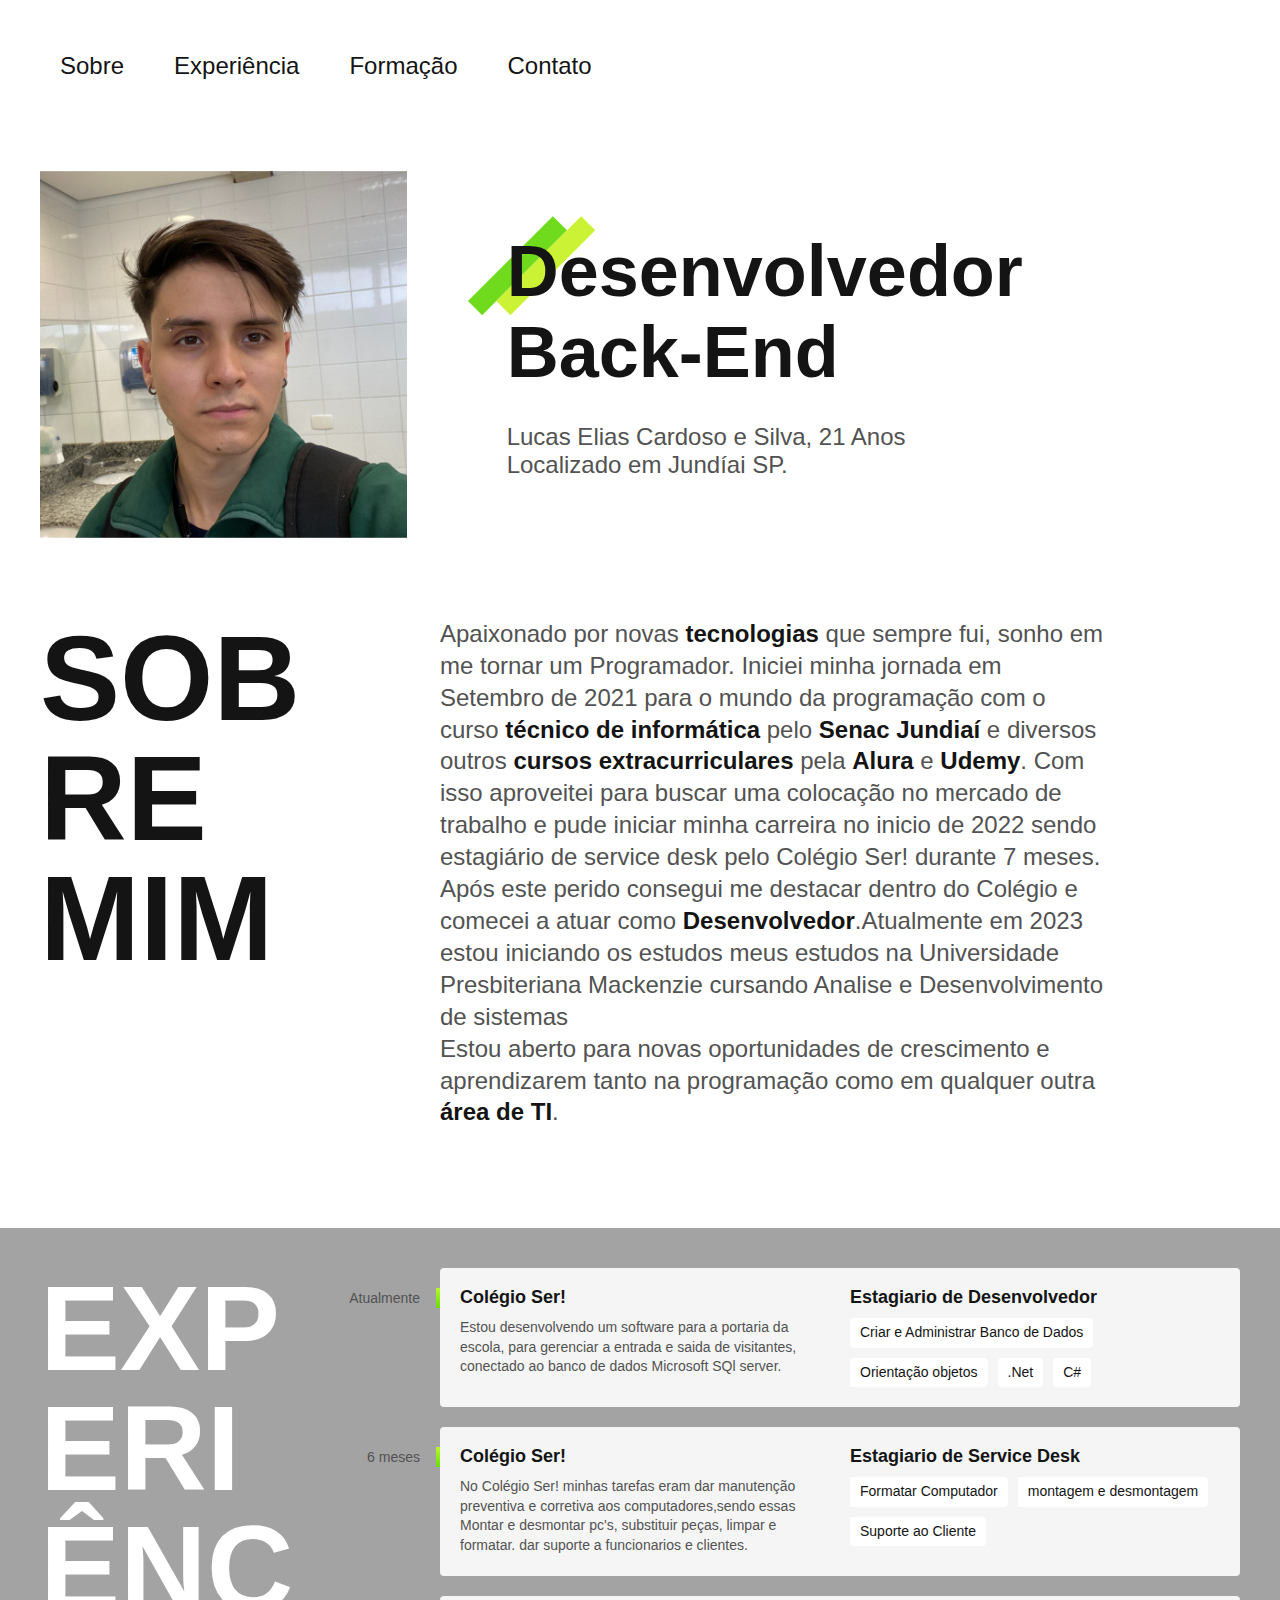
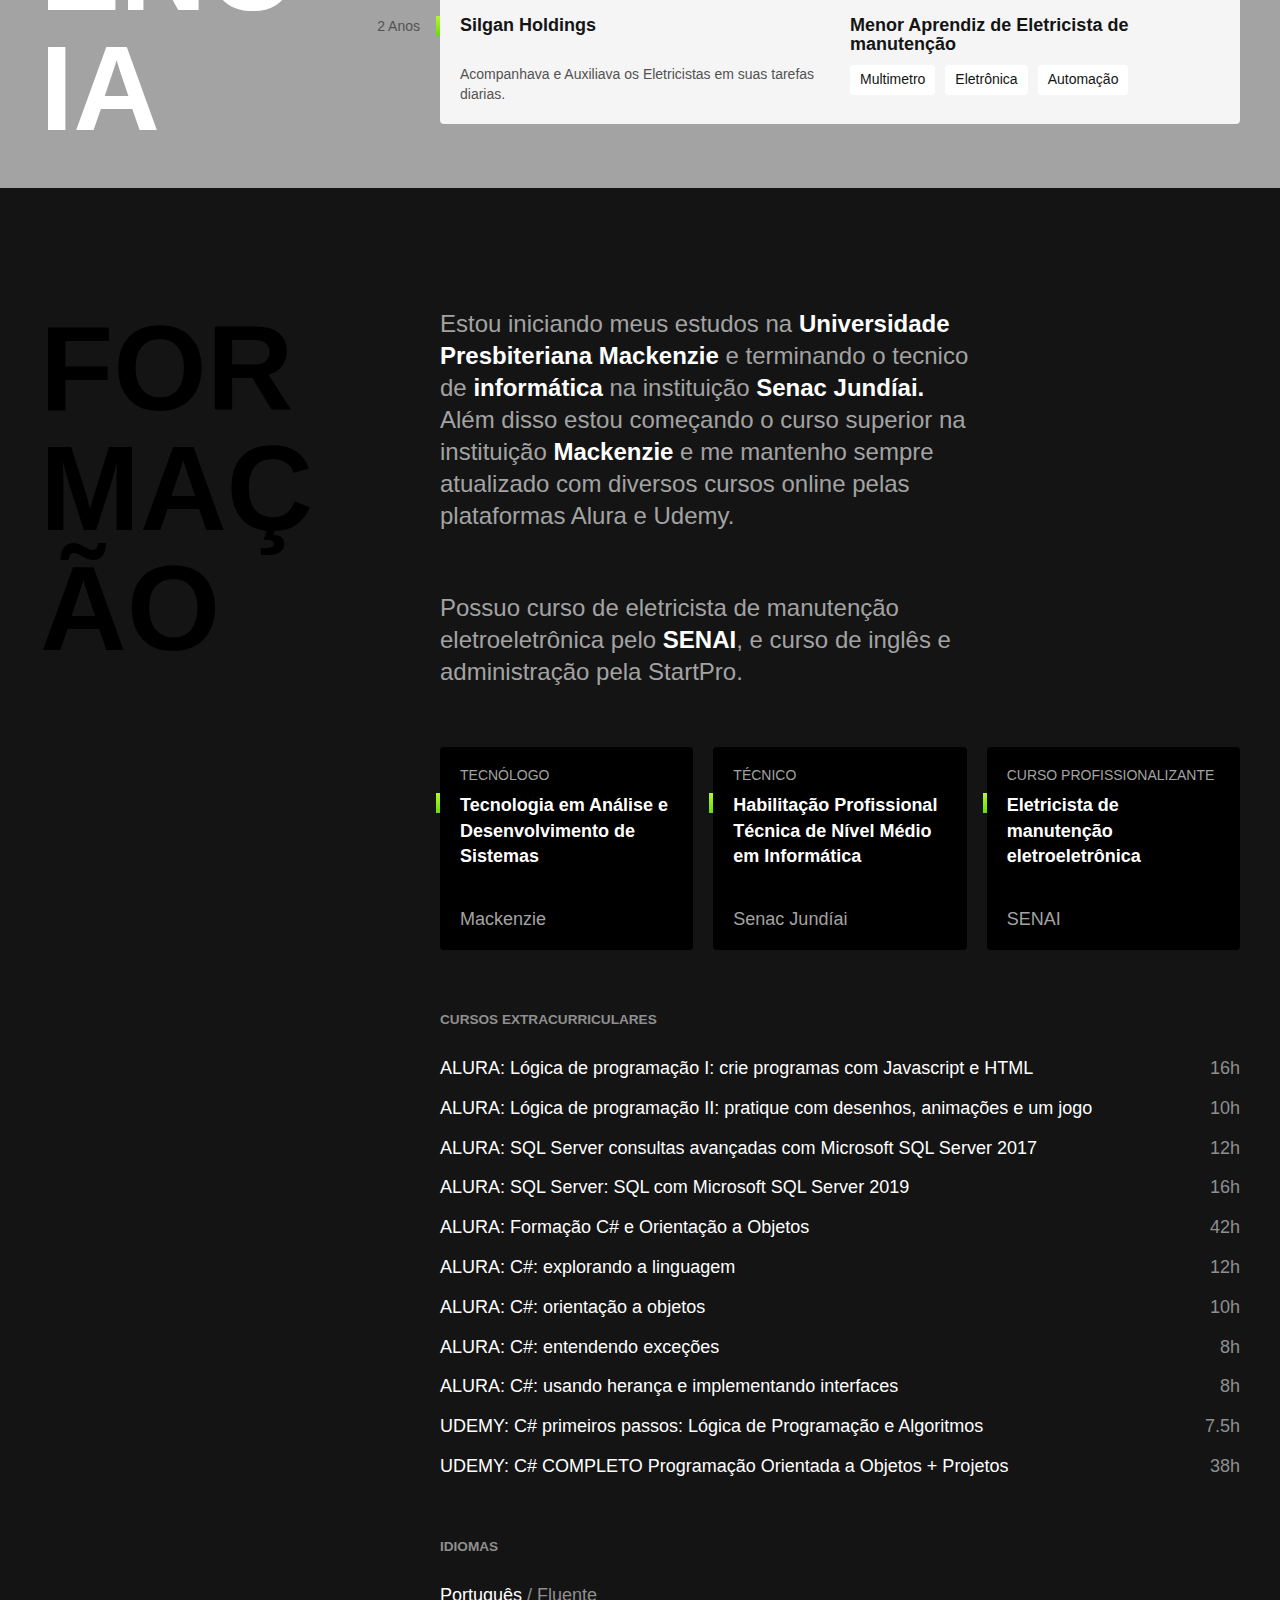
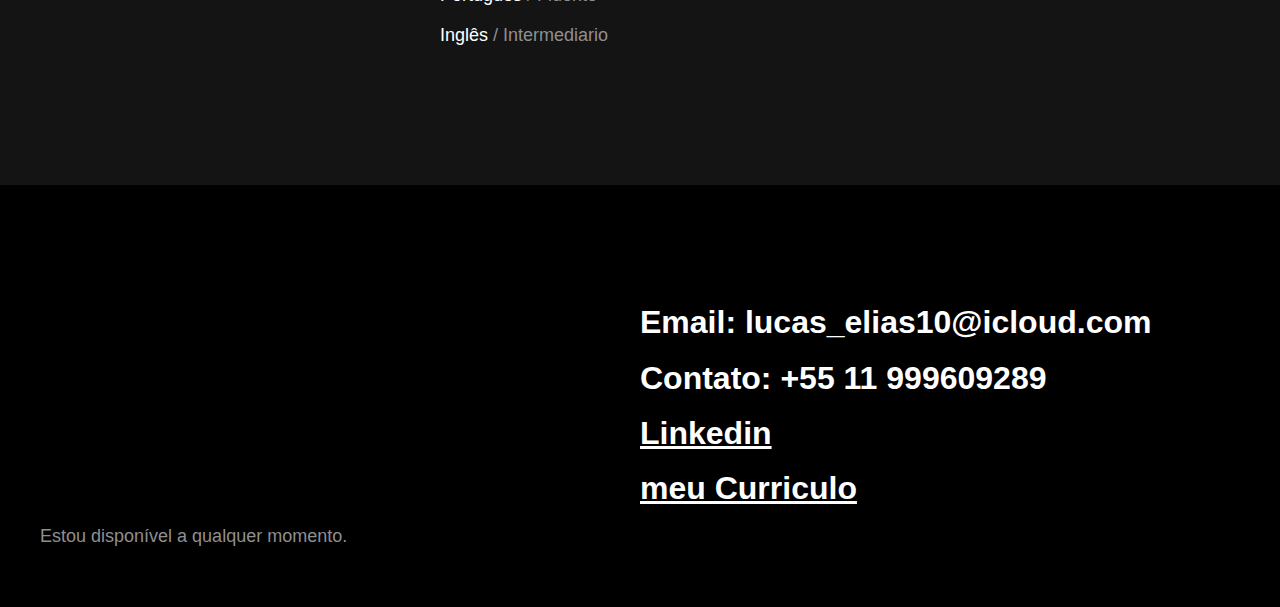
==== index.html @ 3d68a109 "Update index.html" ====
<!DOCTYPE html>
<html lang="pt-br">

<head>
  <meta charset="UTF-8">
  <meta name="viewport" content="width=device-width, initial-scale=1.0">
  <link rel="stylesheet" href="style.css">
  <title>Lucas - Developer Csharp</title>
  <meta name="description" content="Desenvolvedor Back-End. Localizado em Jundíai SP.">
  <link rel="icon" href="favicon.svg" type="image/svg+xml">
</head>

<body>
  <header class="header">
    <nav>
      <ul class="header-menu">
        <li><a href="#sob">Sobre</a></li>
        <li><a href="#exp">Experiência</a></li>
        <li><a href="#form">Formação</a></li>
        <li><a href="#cont">Contato</a></li>


      </ul>
    </nav>
  </header>
  <main class="intro">
    <img src="Lucas.jpg" alt="Perfil">
    
    <div>
      <h1>
        Desenvolvedor<br> Back-End<br>
      </h1>
      <p>Lucas Elias Cardoso e Silva, 21 Anos</p>
      <p>Localizado em Jundíai SP.</p>
      
    </div>
  </main>
  <section class="sobre" aria-label="sob">
    <h2 class="subtitulo" id="sob" aria-label="sob">Sobre <br> mim</h2>
    <p class="sobre-txt">Apaixonado por novas<strong> tecnologias </strong> que sempre fui, sonho em me tornar um Programador.
      Iniciei minha jornada em Setembro de 2021 para o mundo da programação com o curso <strong>técnico de informática</strong> pelo <strong>Senac Jundiaí</strong> e diversos outros <strong>cursos extracurriculares</strong> pela <strong>Alura</strong> e <strong>Udemy</strong>.
      Com isso aproveitei para buscar uma colocação no mercado de trabalho e pude iniciar minha carreira no inicio de 2022 sendo estagiário de service desk pelo Colégio
      Ser! durante 7 meses. Após este perido consegui me destacar dentro do Colégio e comecei a atuar como <strong>Desenvolvedor</strong>.Atualmente em 2023 estou iniciando os estudos meus estudos na Universidade Presbiteriana Mackenzie cursando Analise e Desenvolvimento de sistemas <br> Estou aberto para novas oportunidades de crescimento e aprendizarem tanto na programação como em qualquer outra <strong>área de TI</strong>. <br>
    </p>

  </section>

  <section class="experiencia">
    <div class="exp" id="exp" aria-label="exp">
      <h2 class="subtitulo">Experiência</h2>
      <div class="exp-conteiner">
        <div class="empresa">
          <span class="emp-ano">Atualmente</span>
          <h3 class="emp-titulo">Colégio Ser!</h3>
          <span class="emp-titulo">Estagiario de Desenvolvedor</span>
          <p class="emp-txt">Estou desenvolvendo um software para a portaria da escola, para gerenciar a entrada e saida de visitantes, conectado ao banco de dados Microsoft SQl server.</p>
          <ul class="emp-hab">
            <li>Criar e Administrar Banco de Dados</li>
            <LI>Orientação objetos</LI>
            <li>.Net</li>
            <li>C#</li>
          </ul>
        </div>
        <div class="empresa">
          <span class="emp-ano">6 meses</span>
          <h3 class="emp-titulo">Colégio Ser!</h3>
          <span class="emp-titulo">Estagiario de Service Desk</span>
          <p class="emp-txt">No Colégio Ser! minhas tarefas eram dar manutenção preventiva e corretiva aos computadores,sendo essas Montar e desmontar pc's, substituir peças, limpar e formatar. dar suporte a funcionarios e clientes.</p>
          <ul class="emp-hab">
            <li>Formatar Computador</li>
            <LI>montagem e desmontagem</LI>
            <li>Suporte ao Cliente</li>
          </ul>
        </div>
        <div class="empresa">
          <span class="emp-ano">2 Anos</span>
          <h3 class="emp-titulo">Silgan Holdings</h3>
          <span class="emp-titulo">Menor Aprendiz de Eletricista de manutenção</span>
          <p class="emp-txt">Acompanhava e Auxiliava os Eletricistas em suas tarefas diarias.</p>
          <ul class="emp-hab">
            <li>Multimetro</li>
            <LI>Eletrônica</LI>
            <li>Automação</li>
          </ul>
        </div>
      </div>
    </div>
  </section>
  <section class="formacao" id="formacao" aria-label="formação">
    <div class="form-cont">
      <h2 class="subtitulo" id="form">Formação</h2>
      <div>
        <p class="form-txt">Estou iniciando meus estudos na <strong>Universidade Presbiteriana Mackenzie</strong> e terminando o tecnico de <strong>informática</strong> na instituição <strong>Senac Jundíai.</strong> Além disso estou começando o curso superior na instituição <strong>Mackenzie</strong> e me mantenho sempre atualizado com diversos cursos online pelas plataformas Alura e Udemy.</p>
        <p class="form-txt">Possuo curso de eletricista de manutenção eletroeletrônica pelo <strong>SENAI</strong>, e curso de inglês e administração pela StartPro.</p>
        <ul class="facul-lista">
            <li class="facul">
            <span class="facul-tipo">Tecnólogo</span>
            <h3 class="facul-curso">Tecnologia em Análise e Desenvolvimento de Sistemas</h3>
            <span class="facul-local">Mackenzie</span>
          </li>
           <li class="facul">
            <span class="facul-tipo">Técnico</span>
            <h3 class="facul-curso"> Habilitação Profissional Técnica de Nível Médio em Informática</h3>
            <span class="facul-local">Senac Jundíai</span>
          </li>
          <li class="facul">
            <span class="facul-tipo">curso profissionalizante</span>
            <h3 class="facul-curso">Eletricista de manutenção eletroeletrônica</h3>
            <span class="facul-local">SENAI</span>
        </ul>
        <div class="form-extra">
          <div class="cursos">
            <h3>Cursos extracurriculares</h3>
            <ul>
              <li>ALURA: Lógica de programação I: crie programas com Javascript e HTML <span>16h</span></li>
              <li>ALURA: Lógica de programação II: pratique com desenhos, animações e um jogo <span>10h</span></li>
              <li>ALURA: SQL Server consultas avançadas com Microsoft SQL Server 2017 <span>12h</span></li>
              <li>ALURA: SQL Server: SQL com Microsoft SQL Server 2019<span>16h</span></li>
              <li>ALURA: Formação C# e Orientação a Objetos <span>42h</span></li>
              <li>ALURA: C#: explorando a linguagem<span>12h</span></li>
              <li>ALURA: C#: orientação a objetos <span>10h</span></li>
              <li>ALURA: C#: entendendo exceções<span>8h</span></li>
              <li>ALURA: C#: usando herança e implementando interfaces <span>8h</span></li>
              <li>UDEMY: C# primeiros passos: Lógica de Programação e Algoritmos<span>7.5h</span></li>
              <li>UDEMY: C# COMPLETO Programação Orientada a Objetos + Projetos <span>38h</span></li>
            </ul>
          </div>
          <div class="idiomas">
            <h3>Idiomas</h3>
            <ul>
              <li>Português <span>/ Fluente</span></li>
              <li>Inglês <span>/ Intermediario</span></li>
            </ul>
          </div>
        </div>
      </div>
    </div>

  </section>

  <footer class="footer" id="cont">
    <div class="footer-conteiner">
      <p class="footer-txt">
       
      </p>
      <ul class="footer-cont">
        <li>Email: lucas_elias10@icloud.com</li>
        <li>Contato: +55 11 999609289</li>
        <li><a class="imagem" href="https://www.linkedin.com/in/lusxcaz/">Linkedin</a></li>
        <li><a href="Curriculo-LucasElias.pdf" download>meu Curriculo</a></li>
    
      </ul>
      <p class="footer-copy"> Estou disponível a qualquer momento.</p>
    </div>
  </footer>
</body>

</html>
---- style.css ----
@import "global.css";
@import "header.css";
@import "intro.css";
@import "exp.css";
@import "formacao.css";
@import "footer.css";
@import "sobre.css";
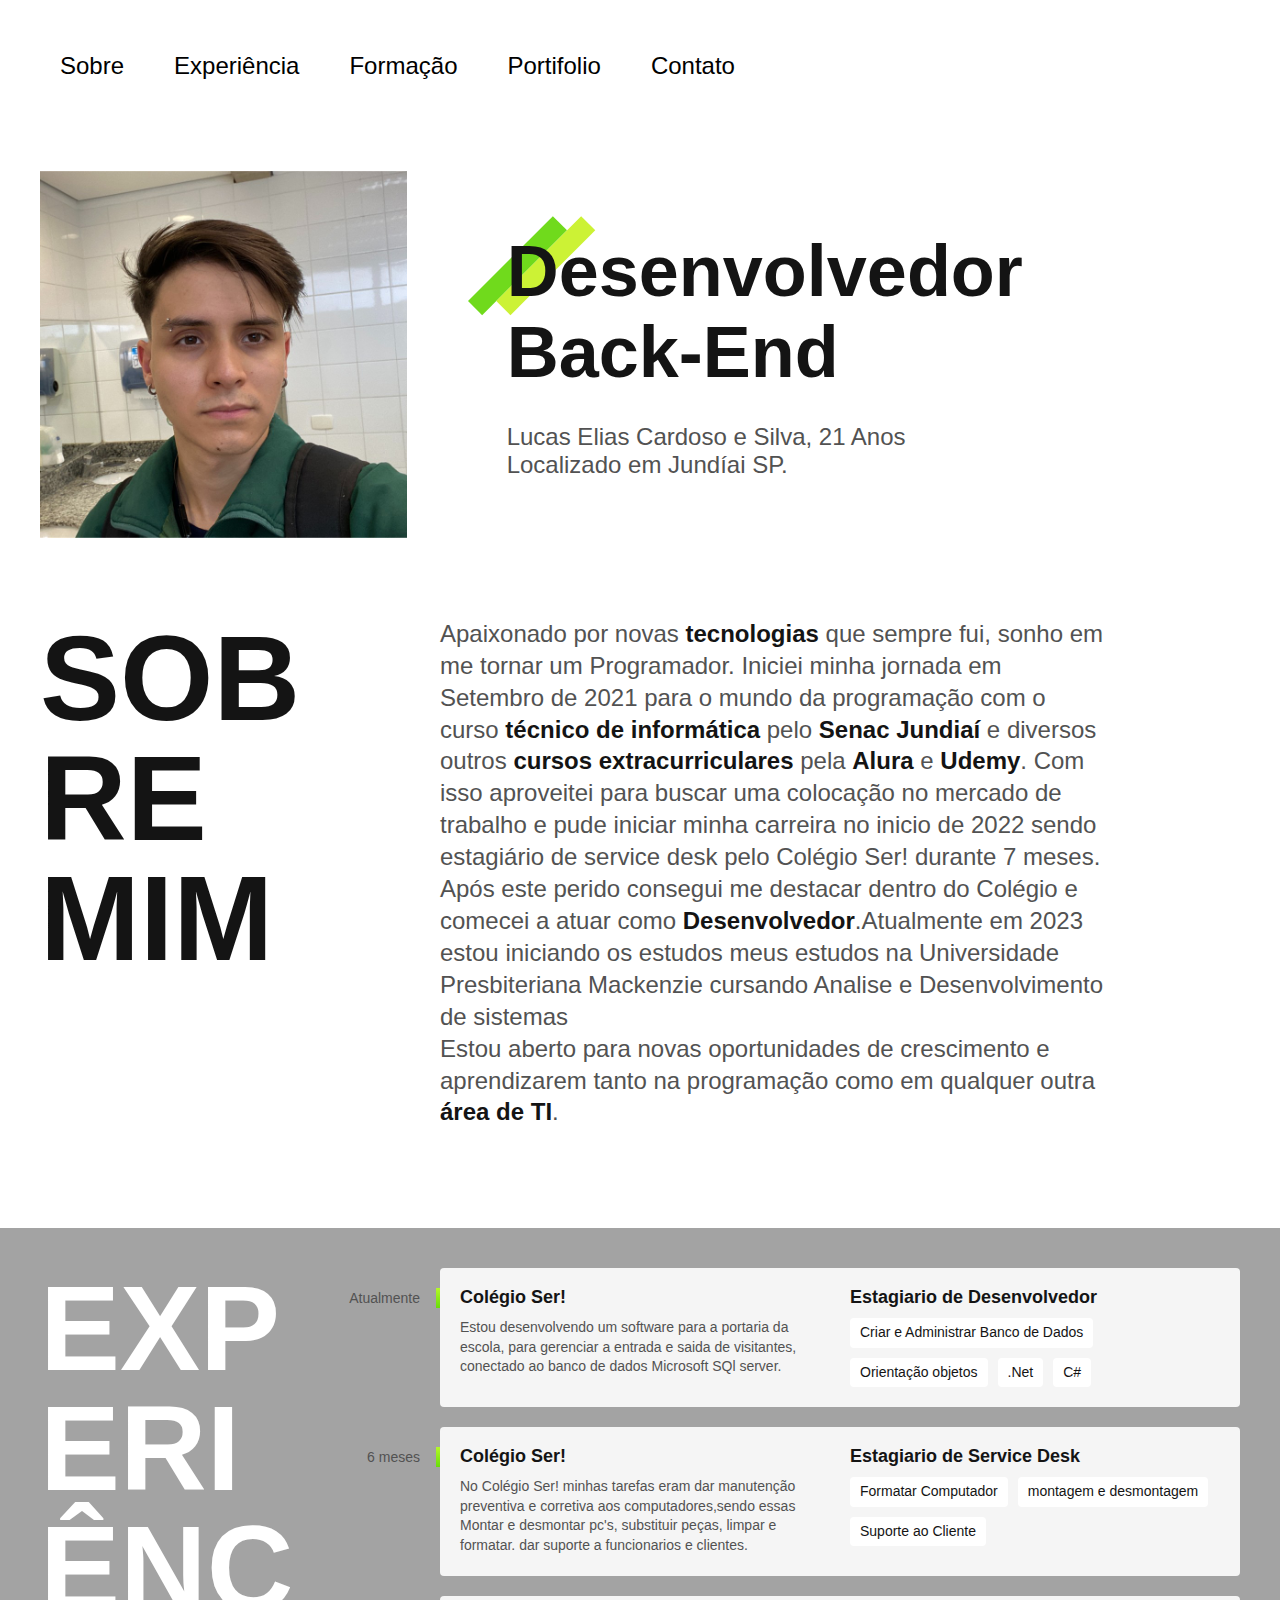
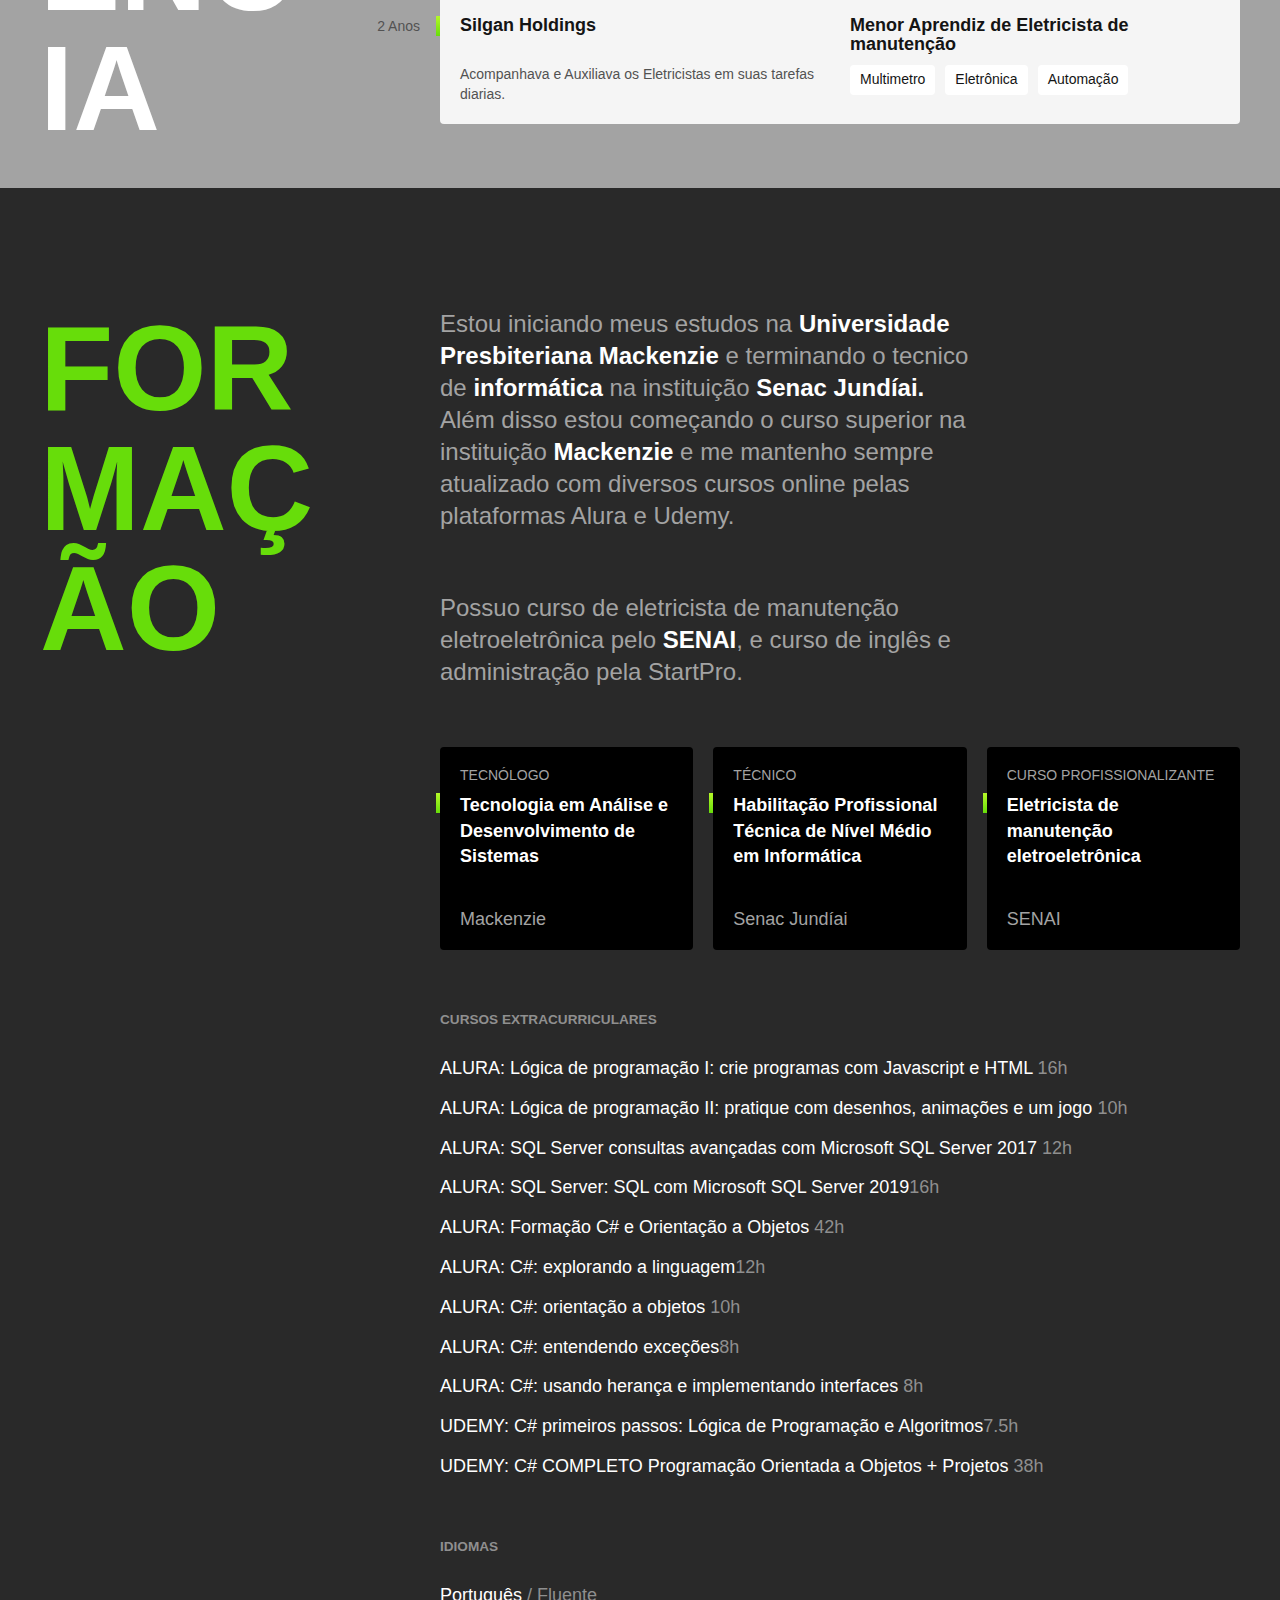
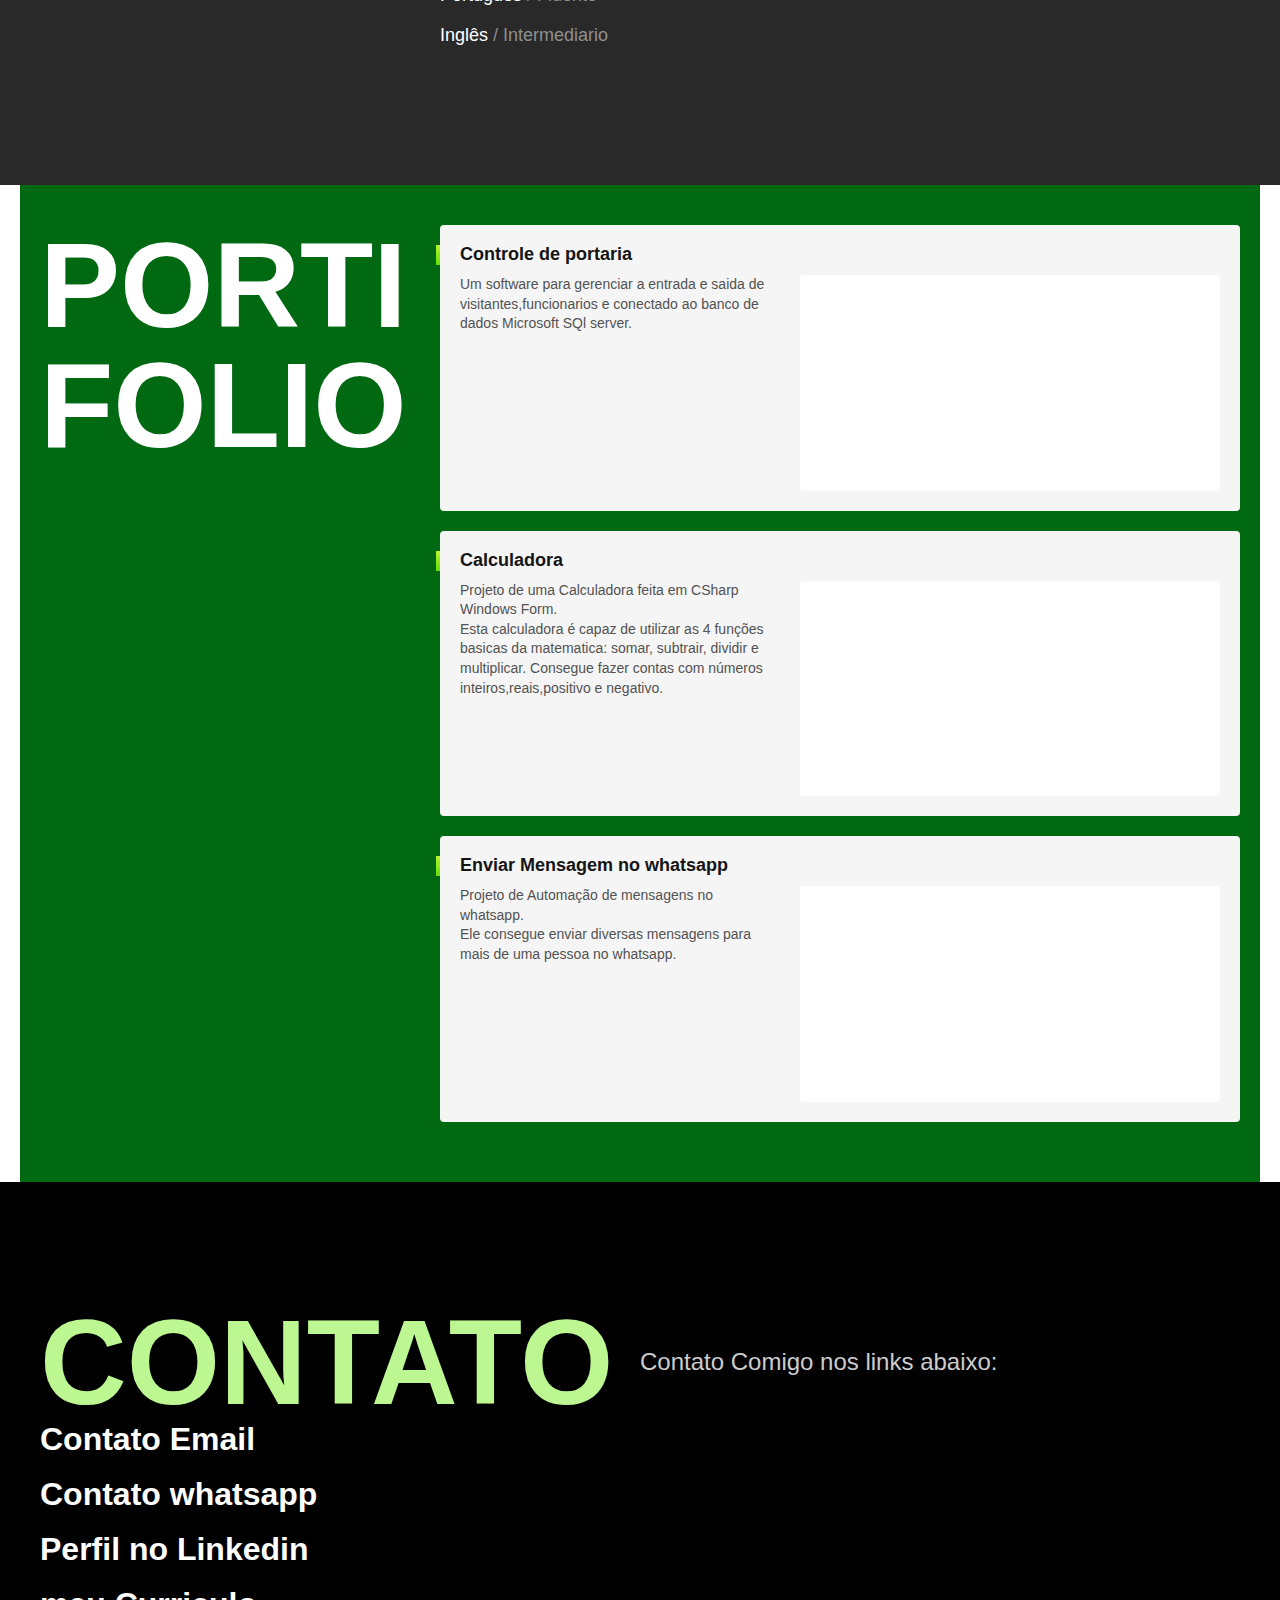
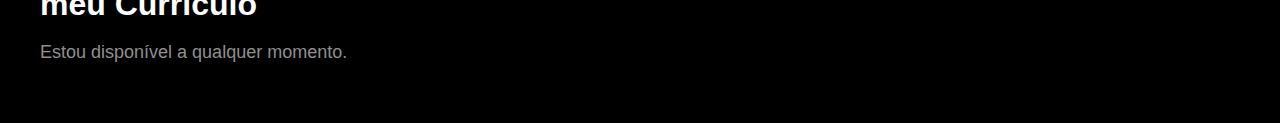
==== commit 2f67cfcc: "Add files via upload" ====
--- a/index.html
+++ b/index.html
@@ -14,10 +14,11 @@
   <header class="header">
     <nav>
       <ul class="header-menu">
-        <li><a href="#sob">Sobre</a></li>
-        <li><a href="#exp">Experiência</a></li>
-        <li><a href="#form">Formação</a></li>
-        <li><a href="#cont">Contato</a></li>
+        <li><a class="link-titulo" href="#sob">Sobre</a></li>
+        <li><a class="link-titulo" href="#exp">Experiência</a></li>
+        <li><a class="link-titulo" href="#form">Formação</a></li>
+        <li><a class="link-titulo" href="#Portifolio">Portifolio</a></li>
+        <li><a class="link-titulo" href="#cont">Contato</a></li>
 
 
       </ul>
@@ -112,17 +113,17 @@
           <div class="cursos">
             <h3>Cursos extracurriculares</h3>
             <ul>
-              <li>ALURA: Lógica de programação I: crie programas com Javascript e HTML <span>16h</span></li>
-              <li>ALURA: Lógica de programação II: pratique com desenhos, animações e um jogo <span>10h</span></li>
-              <li>ALURA: SQL Server consultas avançadas com Microsoft SQL Server 2017 <span>12h</span></li>
-              <li>ALURA: SQL Server: SQL com Microsoft SQL Server 2019<span>16h</span></li>
-              <li>ALURA: Formação C# e Orientação a Objetos <span>42h</span></li>
-              <li>ALURA: C#: explorando a linguagem<span>12h</span></li>
-              <li>ALURA: C#: orientação a objetos <span>10h</span></li>
-              <li>ALURA: C#: entendendo exceções<span>8h</span></li>
-              <li>ALURA: C#: usando herança e implementando interfaces <span>8h</span></li>
-              <li>UDEMY: C# primeiros passos: Lógica de Programação e Algoritmos<span>7.5h</span></li>
-              <li>UDEMY: C# COMPLETO Programação Orientada a Objetos + Projetos <span>38h</span></li>
+              <li><a class="link-curso" href="https://cursos.alura.com.br/user/lusxcaz/course/logica-programacao-javascript-html/formalCertificate">ALURA: Lógica de programação I: crie programas com Javascript e HTML <span>16h</span></a></li>
+              <li><a class="link-curso" href="https://cursos.alura.com.br/user/lusxcaz/course/logica-programacao-pratica-com-desenho-animacoes-em-jogo/formalCertificate">ALURA: Lógica de programação II: pratique com desenhos, animações e um jogo <span>10h</span></a></li>
+              <li><a class="link-curso" href="https://cursos.alura.com.br/user/lusxcaz/course/consultas-sql-server-2017/formalCertificate">ALURA: SQL Server consultas avançadas com Microsoft SQL Server 2017 <span>12h</span></a></li>
+              <li><a class="link-curso" href="https://cursos.alura.com.br/user/lusxcaz/course/sql-server-microsoft-sql-server-2019/formalCertificate">ALURA: SQL Server: SQL com Microsoft SQL Server 2019<span>16h</span></a></li>
+              <li><a class="link-curso" href="https://cursos.alura.com.br/degree/certificate/655a05c7-b86c-4fc5-8e8b-2f918823ff14">ALURA: Formação C# e Orientação a Objetos <span>42h</span></a></li>
+              <li><a class="link-curso" href="https://cursos.alura.com.br/user/lusxcaz/course/csharp-iniciando-linguagem/formalCertificate">ALURA: C#: explorando a linguagem<span>12h</span></a></li>
+              <li><a class="link-curso" href="https://cursos.alura.com.br/user/lusxcaz/course/csharp-orientacao-objetos/formalCertificate">ALURA: C#: orientação a objetos <span>10h</span></a></li>
+              <li><a class="link-curso" href="https://cursos.alura.com.br/user/lusxcaz/course/c-sharp-entendendo-excecoes/formalCertificate">ALURA: C#: entendendo exceções<span>8h</span></a></li>
+              <li><a class="link-curso" href="https://cursos.alura.com.br/user/lusxcaz/course/csharp-heranca-implementando-interfaces/formalCertificate">ALURA: C#: usando herança e implementando interfaces <span>8h</span></a></li>
+              <li><a class="link-curso" href="https://www.udemy.com/certificate/UC-8d80348c-877f-4396-a8e7-486c160af70d/">UDEMY: C# primeiros passos: Lógica de Programação e Algoritmos<span>7.5h</span></a></li>
+              <li><a class="link-curso" href="https://www.udemy.com/certificate/UC-b9e4692c-b63b-4581-9a98-23830886a2cc/">UDEMY: C# COMPLETO Programação Orientada a Objetos + Projetos <span>38h</span></a></li>
             </ul>
           </div>
           <div class="idiomas">
@@ -138,18 +139,84 @@
 
   </section>
 
+
+
+
+  
+
+    <section class="Portifolioexperiencia">
+      <div class="Portifolio" id="Portifolio" aria-label="exp">
+        <h2 class="subtitulo">Portifolio</h2>
+        <div class="port-conteiner">
+          <div class="port">
+            <h3 class="port-titulo">Controle de portaria</h3>
+            <span class="port-titulo"></span>
+            <p class="port-txt">Um software para gerenciar a entrada e saida de visitantes,funcionarios e conectado ao banco de dados Microsoft SQl server.</p>
+            <ul class="port-hab">
+              <li class="video"><iframe width="400" height="200" src="https://www.youtube.com/embed/hzY8FPE0gew" title="YouTube video player" frameborder="0" allow="accelerometer; autoplay; clipboard-write; encrypted-media; gyroscope; picture-in-picture; web-share" allowfullscreen></iframe></li>
+            </ul>
+          </div>
+          <div class="port">
+            <h3 class="port-titulo">Calculadora</h3>
+            <span class="port-titulo"></span>
+            <p class="port-txt">Projeto de uma Calculadora feita em CSharp Windows Form.<br>Esta calculadora é capaz de utilizar as 4 funções basicas da matematica: somar, subtrair, dividir e multiplicar. Consegue fazer contas com números inteiros,reais,positivo e negativo.</p>
+
+
+            
+
+            <ul class="port-hab">
+              <li class="video"><iframe width="400" height="200" src="https://www.youtube.com/embed/W8q2bkLg8o0" title="YouTube video player" frameborder="0" allow="accelerometer; autoplay; clipboard-write; encrypted-media; gyroscope; picture-in-picture; web-share" allowfullscreen></iframe></li>
+            </ul>
+          </div>
+          <div class="port">
+            <h3 class="port-titulo">Enviar Mensagem no whatsapp</h3>
+            <span class="port-titulo"></span>
+            <p class="port-txt">Projeto de Automação de mensagens no whatsapp.<br>Ele consegue enviar diversas mensagens para mais de uma pessoa no whatsapp.</p>
+            <ul class="port-hab">
+             <li class="video"><iframe width="400" height="200" src="https://www.youtube.com/embed/KkOYQO_pqLQ" title="YouTube video player" frameborder="0" allow="accelerometer; autoplay; clipboard-write; encrypted-media; gyroscope; picture-in-picture; web-share" allowfullscreen></iframe></li>
+            </ul>
+          </div>
+        </div>
+      </div>
+    </section>
+    
+  </section>
+
+  
+  
+
+
+
+
+
+
+
+
+
+
+
+
+
+
+
+
   <footer class="footer" id="cont">
     <div class="footer-conteiner">
+      <h2 class="subtitulo">contato</h2>
       <p class="footer-txt">
-       
+       Contato Comigo nos links abaixo:
       </p>
+      <nav class="footerMenu">
+
+      
       <ul class="footer-cont">
-        <li>Email: lucas_elias10@icloud.com</li>
-        <li>Contato: +55 11 999609289</li>
-        <li><a class="imagem" href="https://www.linkedin.com/in/lusxcaz/">Linkedin</a></li>
-        <li><a href="Curriculo-LucasElias.pdf" download>meu Curriculo</a></li>
+        <li><a class="link-cor" href="mailto:lucas_elias10@icloud.com">Contato Email</a></li>
+        <li><a class="link-cor" href="https://web.whatsapp.com/send?phone=11999609289">Contato whatsapp</a></li>
+        <li><a class="link-cor" href="https://www.linkedin.com/in/lusxcaz/">Perfil no Linkedin</a></li>
+        <li><a class="link-cor" href="Curriculo-LucasElias.pdf" download>meu Curriculo</a></li>
     
       </ul>
+    </nav>
       <p class="footer-copy"> Estou disponível a qualquer momento.</p>
     </div>
   </footer>
--- a/style.css
+++ b/style.css
@@ -5,3 +5,4 @@
 @import "formacao.css";
 @import "footer.css";
 @import "sobre.css";
+@import "Portifolio.css";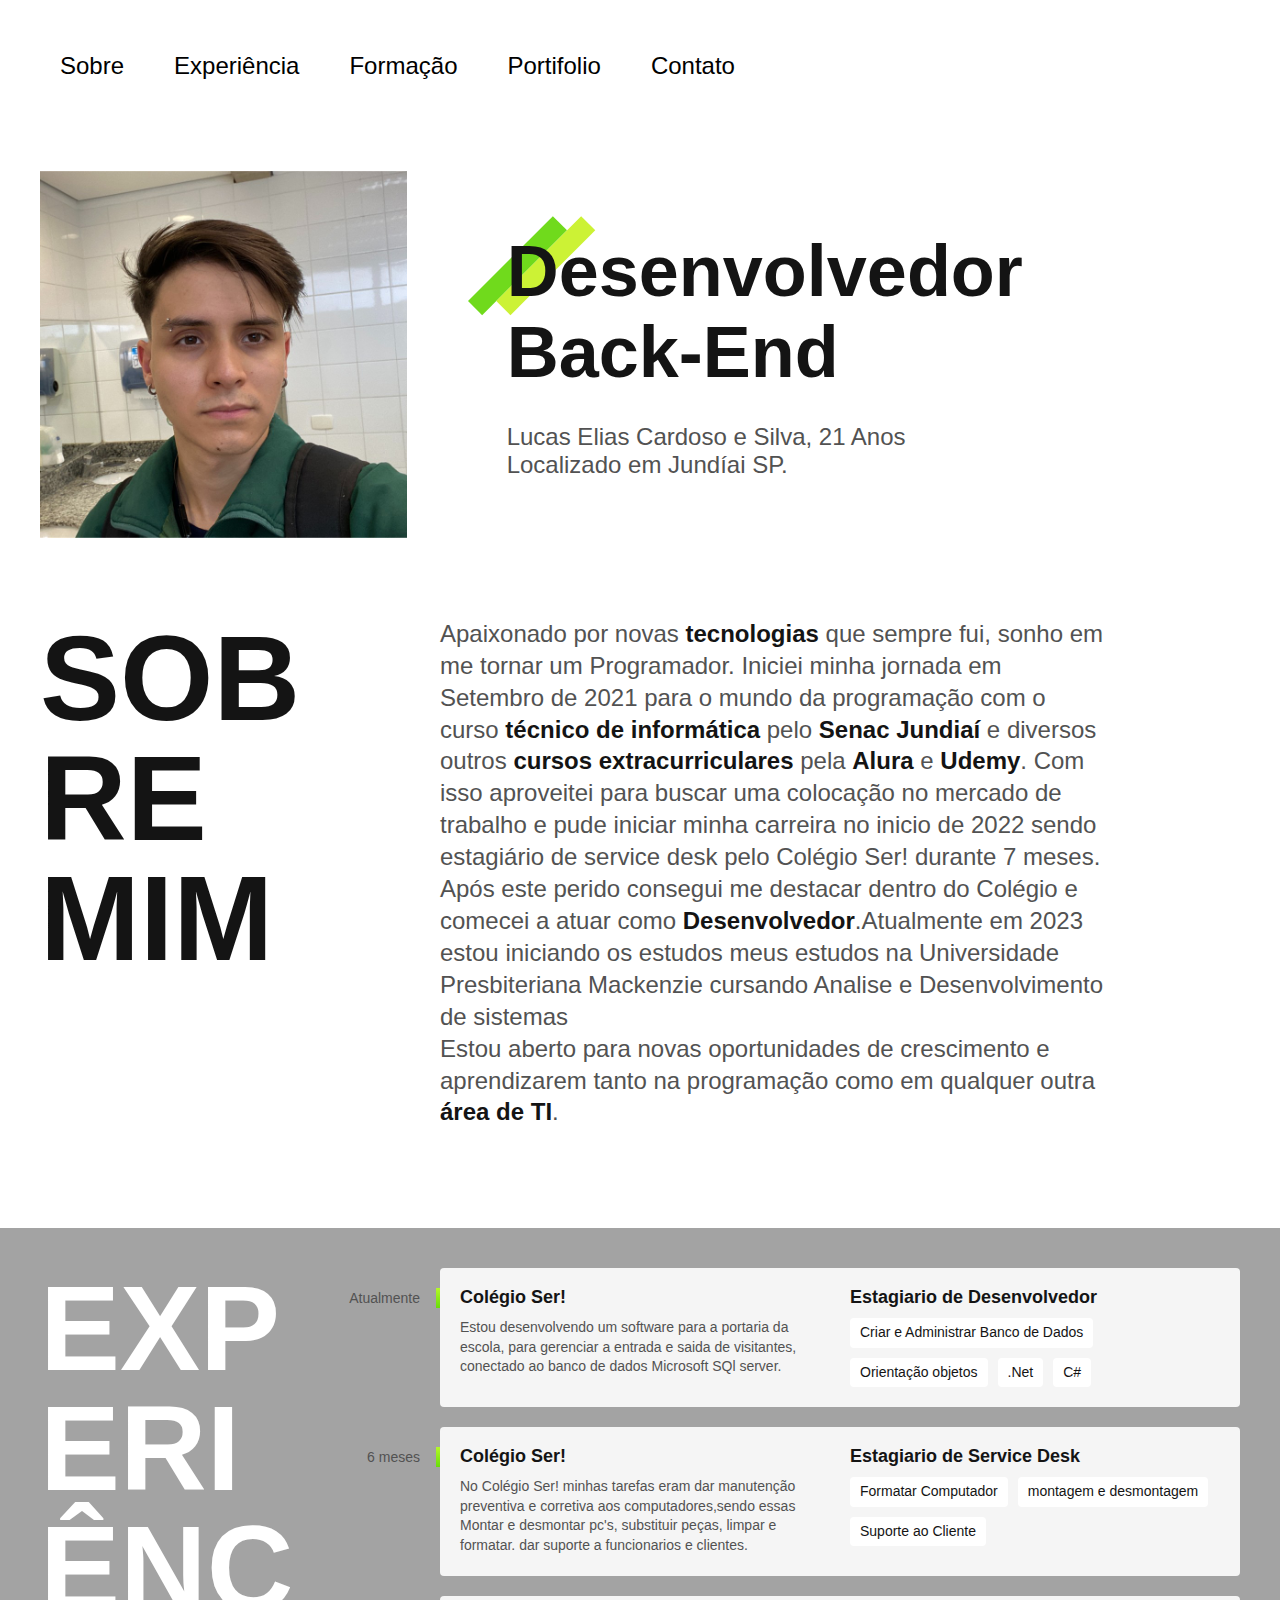
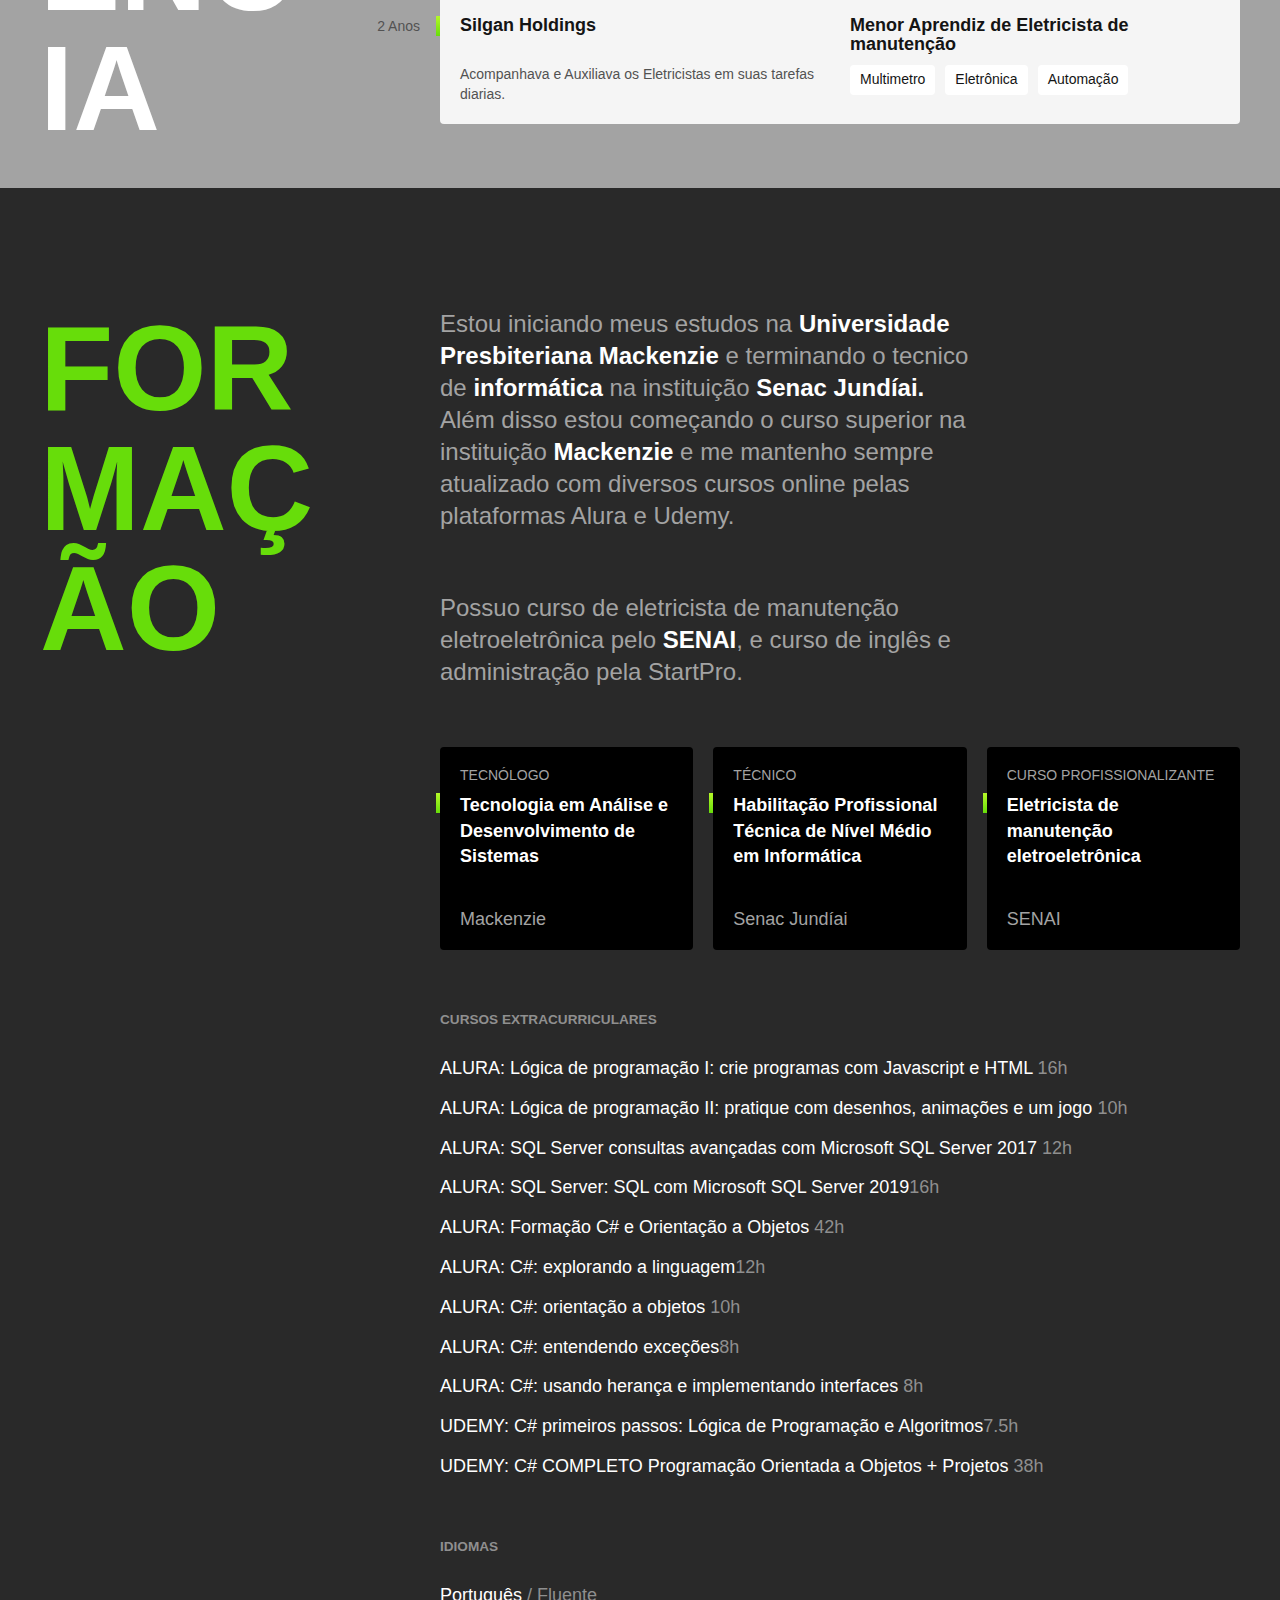
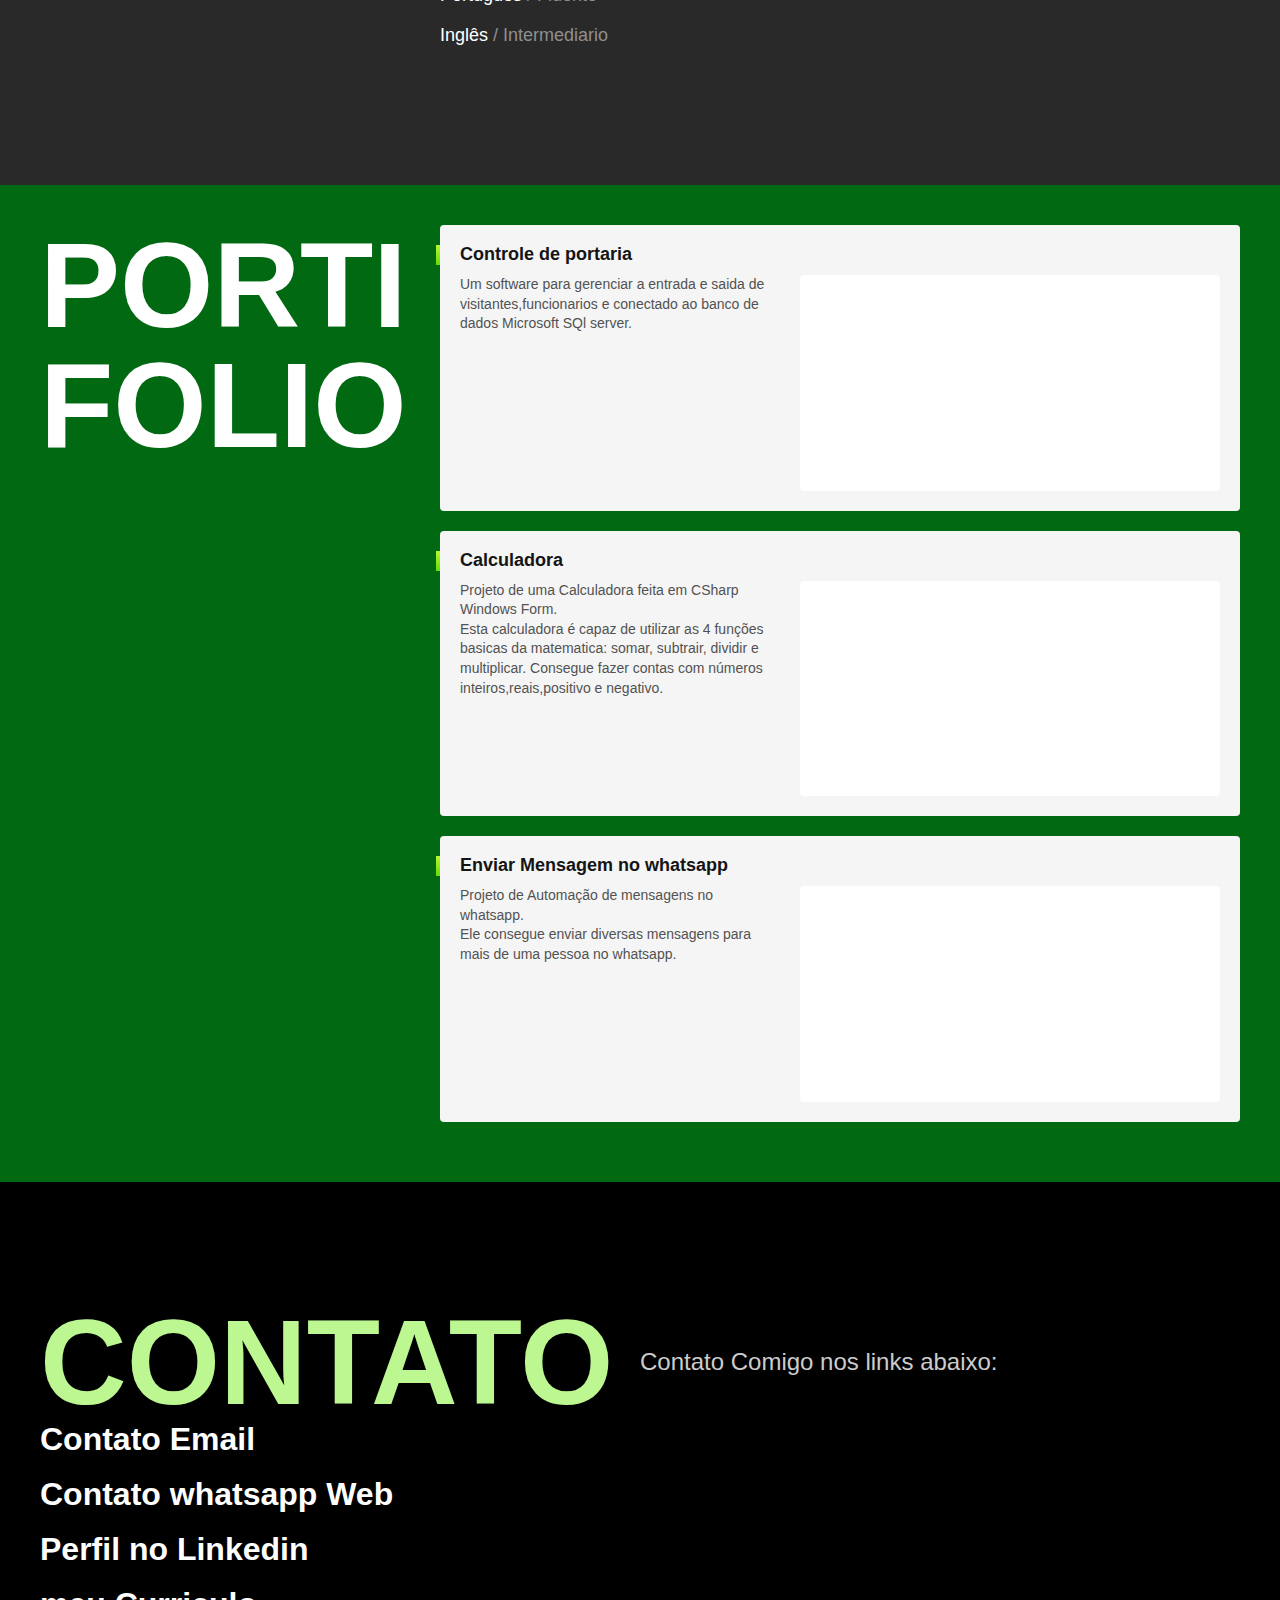
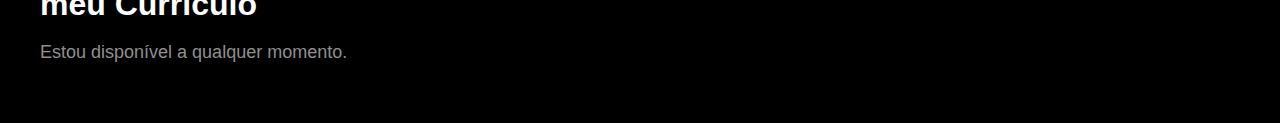
==== commit d347bd5a: "Update index.html" ====
--- a/index.html
+++ b/index.html
@@ -211,7 +211,7 @@
       
       <ul class="footer-cont">
         <li><a class="link-cor" href="mailto:lucas_elias10@icloud.com">Contato Email</a></li>
-        <li><a class="link-cor" href="https://web.whatsapp.com/send?phone=11999609289">Contato whatsapp</a></li>
+        <li><a class="link-cor" href="https://web.whatsapp.com/send?phone=11999609289">Contato whatsapp Web</a></li>
         <li><a class="link-cor" href="https://www.linkedin.com/in/lusxcaz/">Perfil no Linkedin</a></li>
         <li><a class="link-cor" href="Curriculo-LucasElias.pdf" download>meu Curriculo</a></li>
     
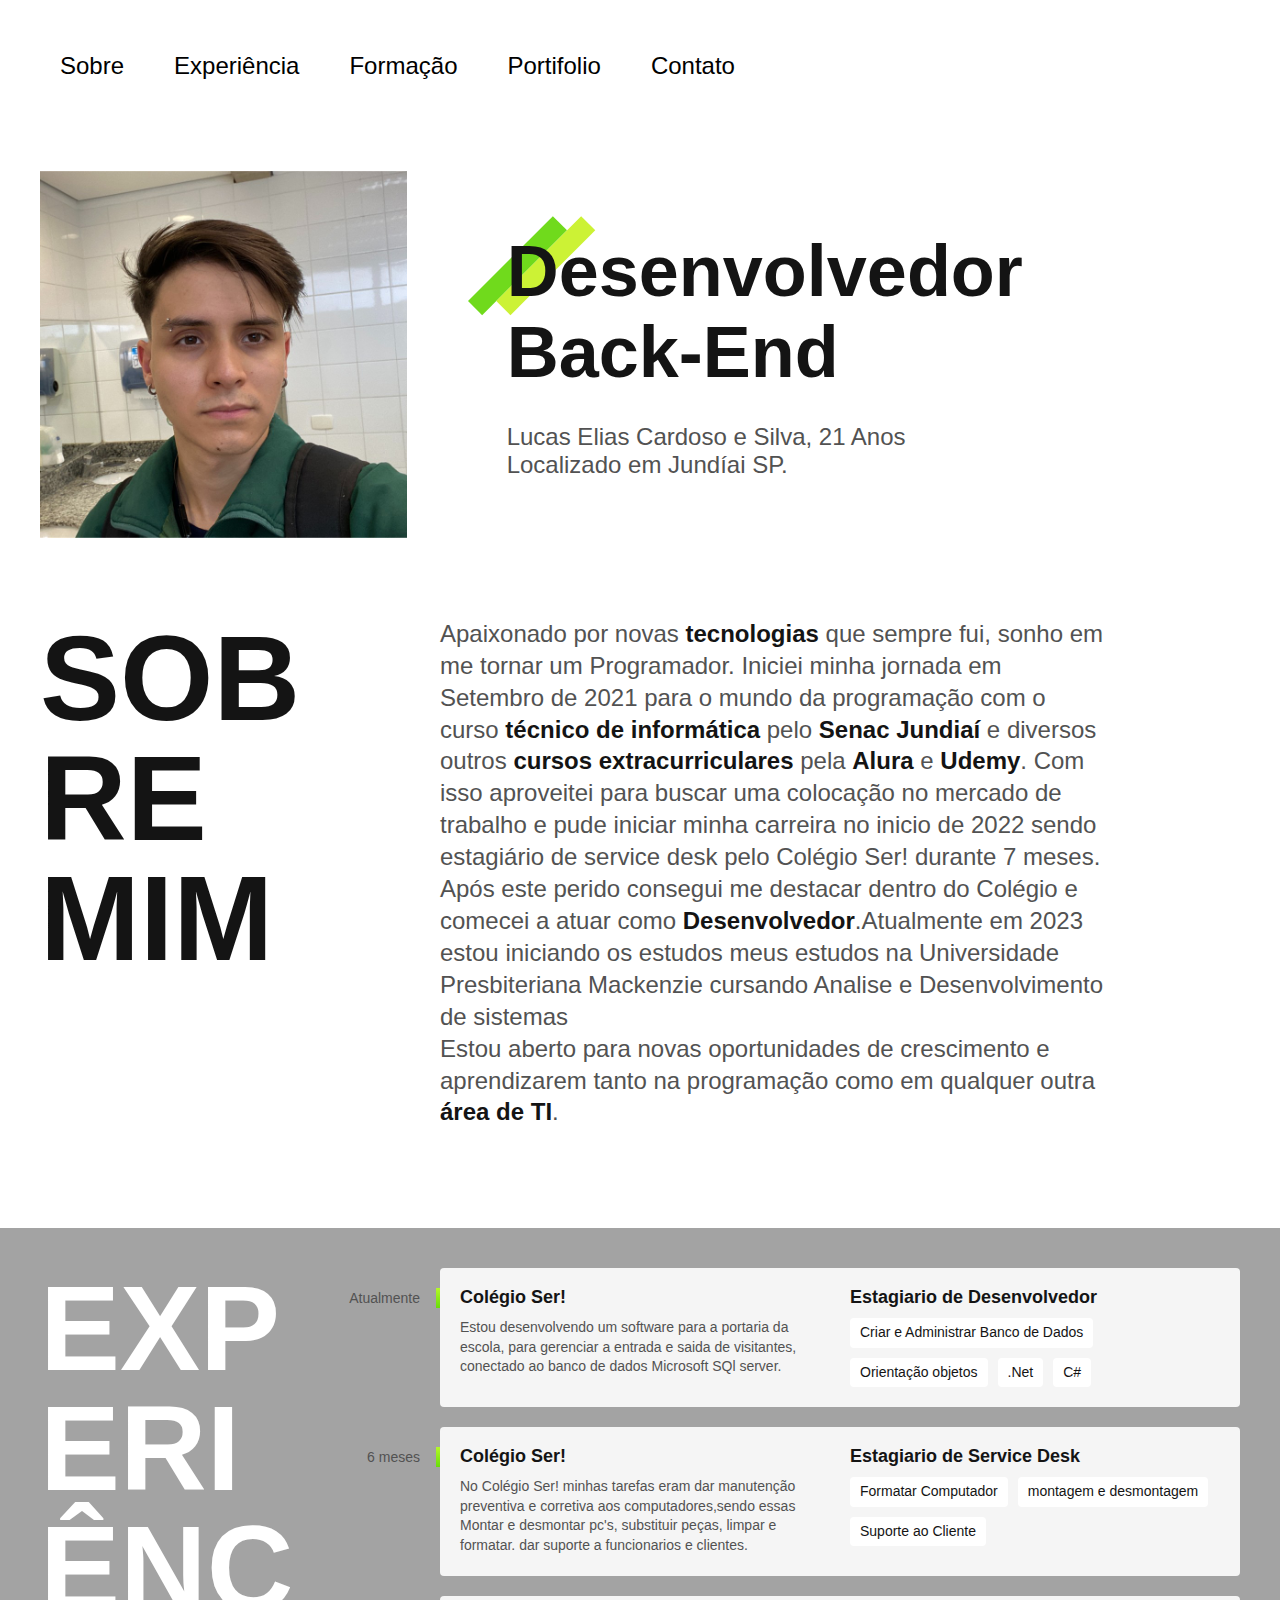
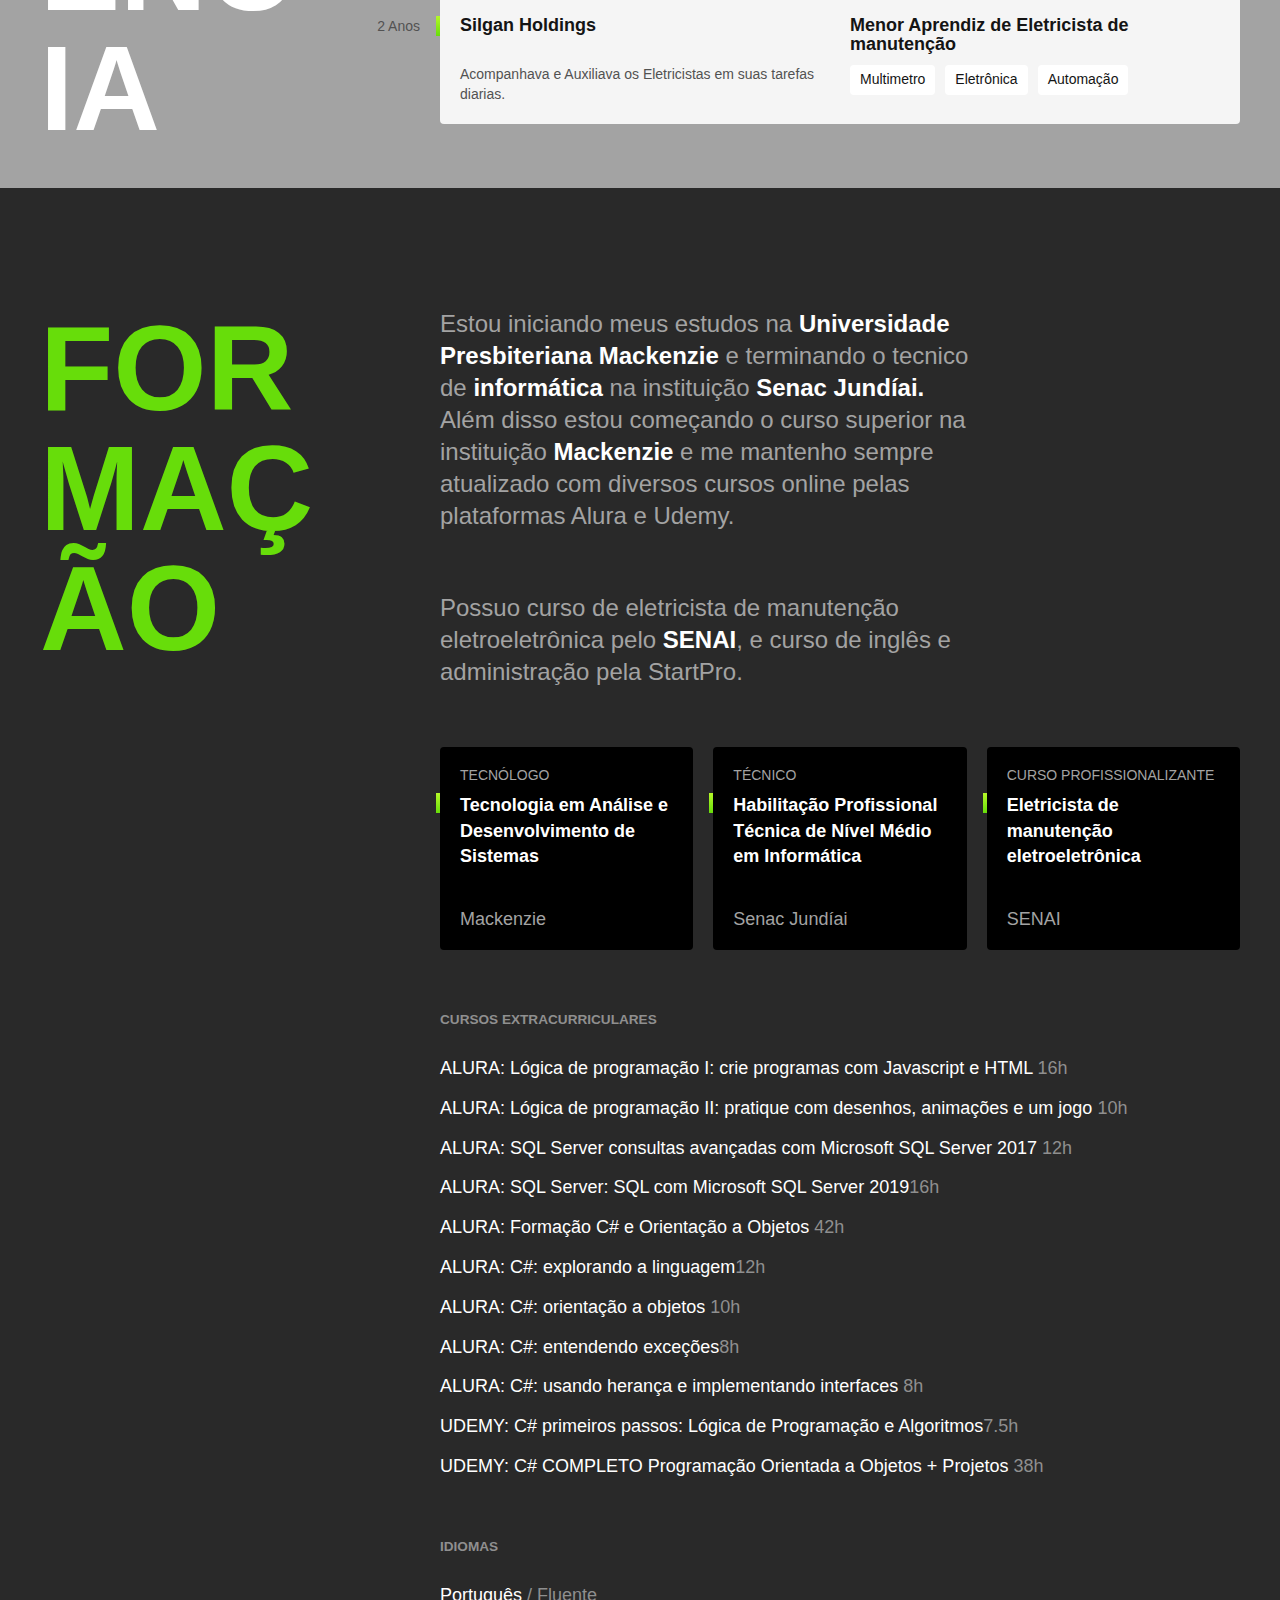
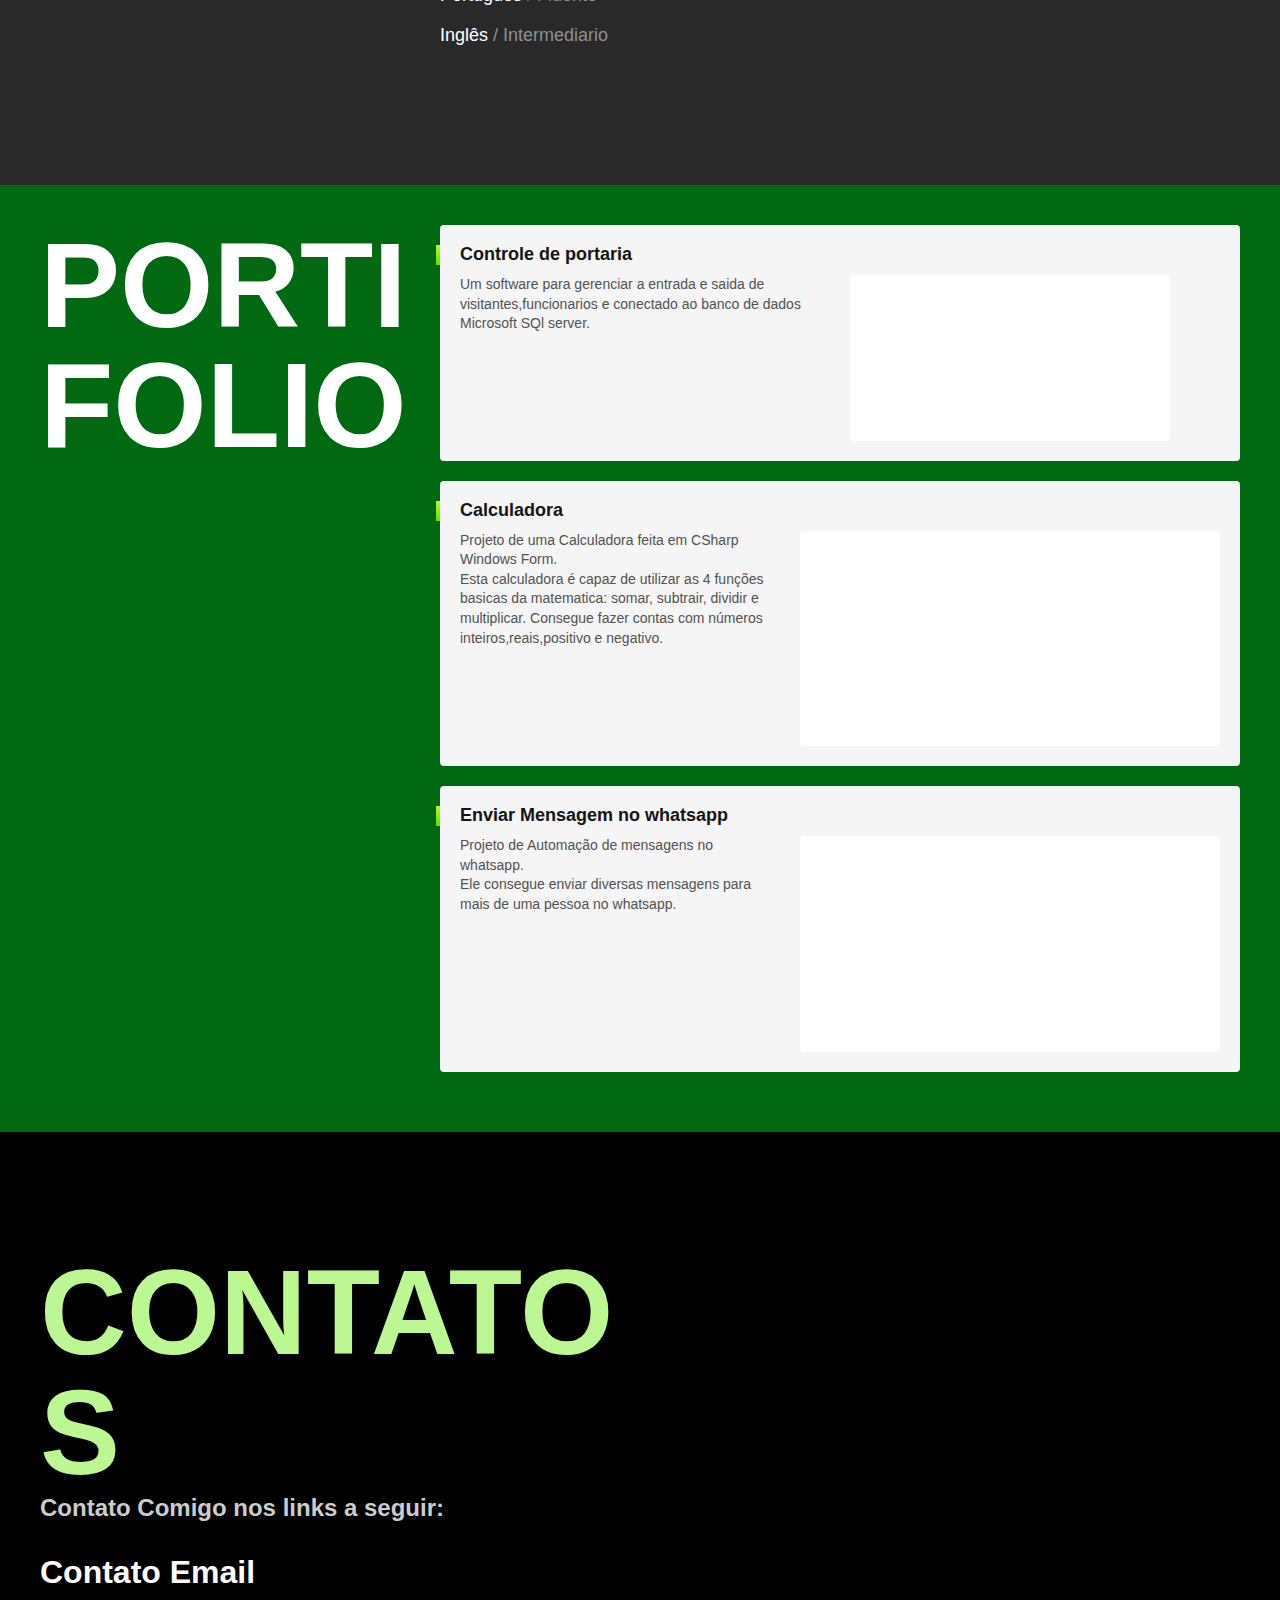
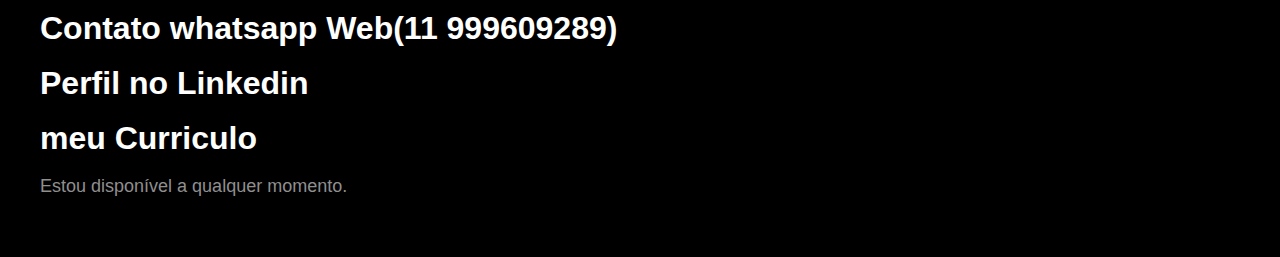
==== commit dd30175c: "Add files via upload" ====
--- a/index.html
+++ b/index.html
@@ -153,7 +153,7 @@
             <span class="port-titulo"></span>
             <p class="port-txt">Um software para gerenciar a entrada e saida de visitantes,funcionarios e conectado ao banco de dados Microsoft SQl server.</p>
             <ul class="port-hab">
-              <li class="video"><iframe width="400" height="200" src="https://www.youtube.com/embed/hzY8FPE0gew" title="YouTube video player" frameborder="0" allow="accelerometer; autoplay; clipboard-write; encrypted-media; gyroscope; picture-in-picture; web-share" allowfullscreen></iframe></li>
+              <li class="video"><iframe  src="https://www.youtube.com/embed/hzY8FPE0gew" title="YouTube video player" frameborder="0" allow="accelerometer; autoplay; clipboard-write; encrypted-media; gyroscope; picture-in-picture; web-share" allowfullscreen></iframe></li>
             </ul>
           </div>
           <div class="port">
@@ -202,16 +202,17 @@
 
   <footer class="footer" id="cont">
     <div class="footer-conteiner">
-      <h2 class="subtitulo">contato</h2>
+      <h2 class="subtitulo">contatos</h2><br>
       <p class="footer-txt">
-       Contato Comigo nos links abaixo:
-      </p>
+       <strong>Contato Comigo nos links a seguir:</strong><br><br>
+      </p><br>
+      <br>
       <nav class="footerMenu">
 
       
       <ul class="footer-cont">
         <li><a class="link-cor" href="mailto:lucas_elias10@icloud.com">Contato Email</a></li>
-        <li><a class="link-cor" href="https://web.whatsapp.com/send?phone=11999609289">Contato whatsapp Web</a></li>
+        <li><a class="link-cor" href="https://web.whatsapp.com/send?phone=11999609289">Contato whatsapp Web</a>(11 999609289)</li>
         <li><a class="link-cor" href="https://www.linkedin.com/in/lusxcaz/">Perfil no Linkedin</a></li>
         <li><a class="link-cor" href="Curriculo-LucasElias.pdf" download>meu Curriculo</a></li>
     
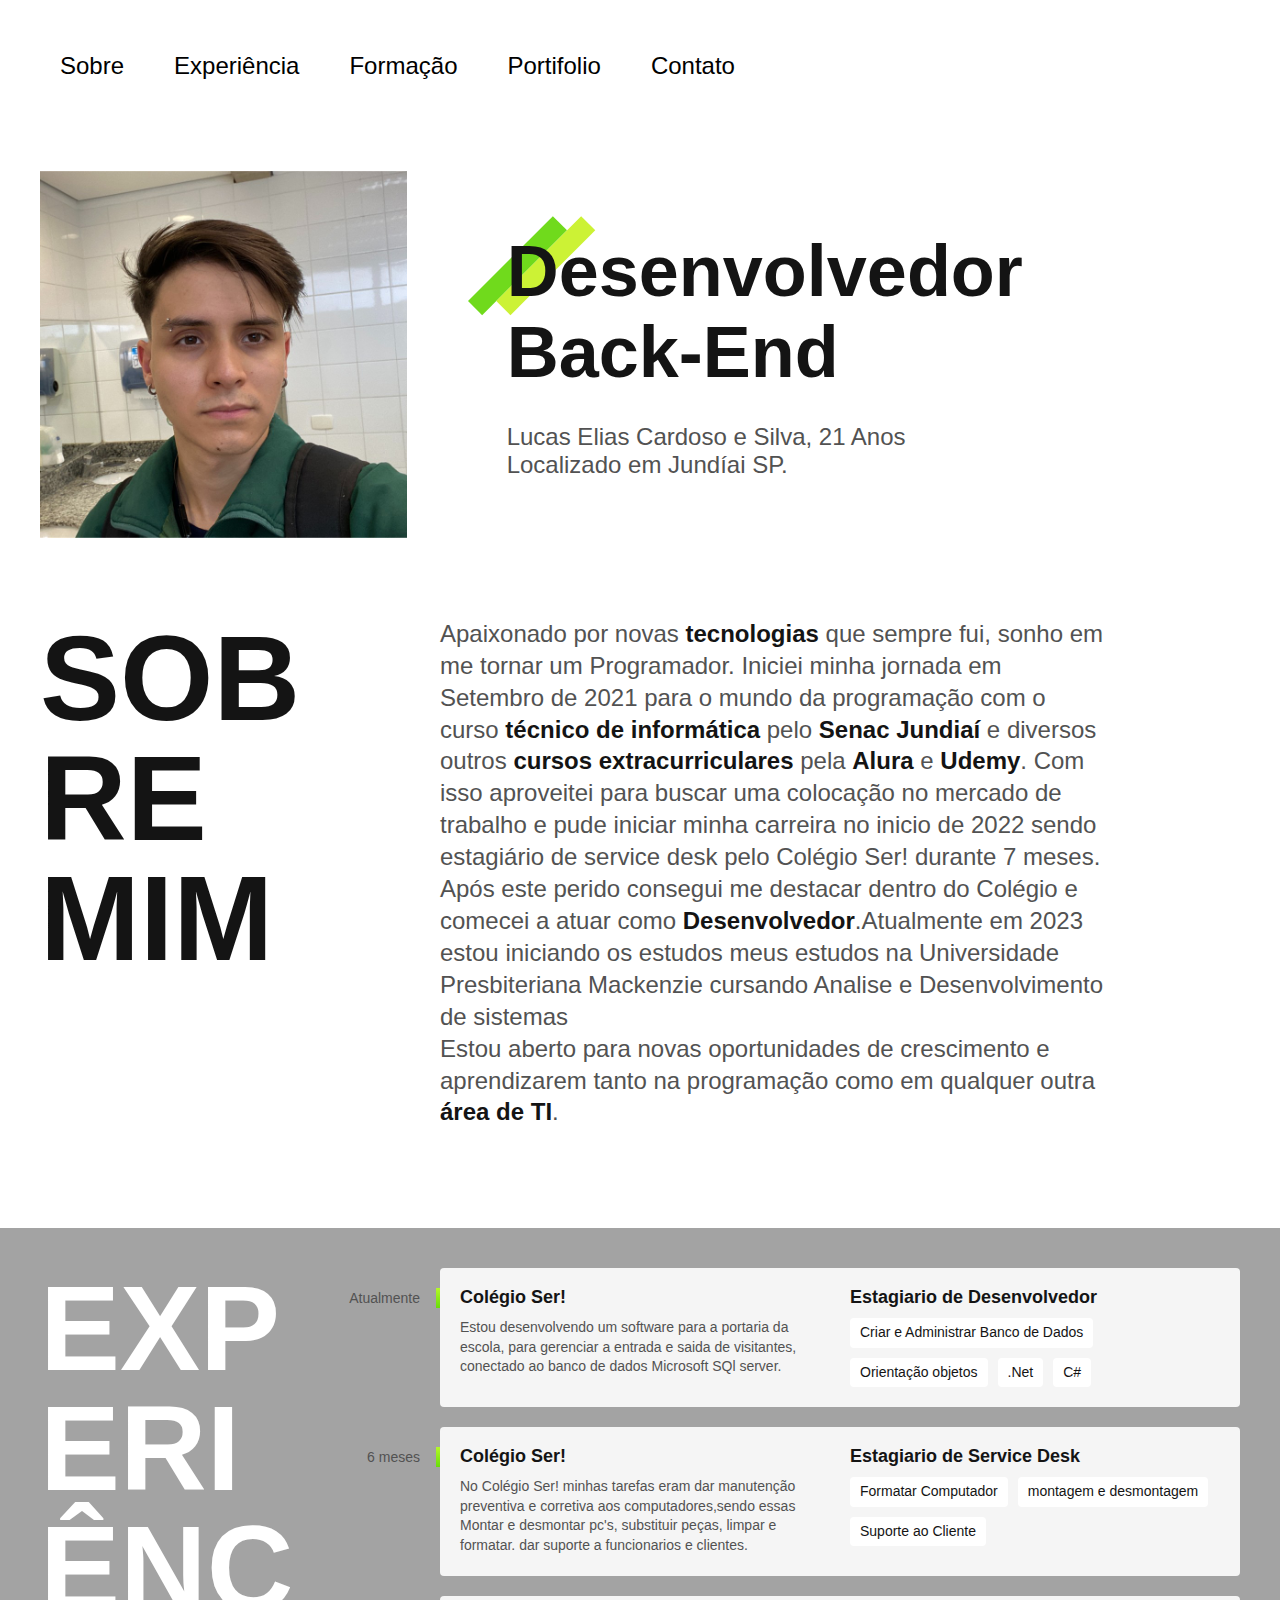
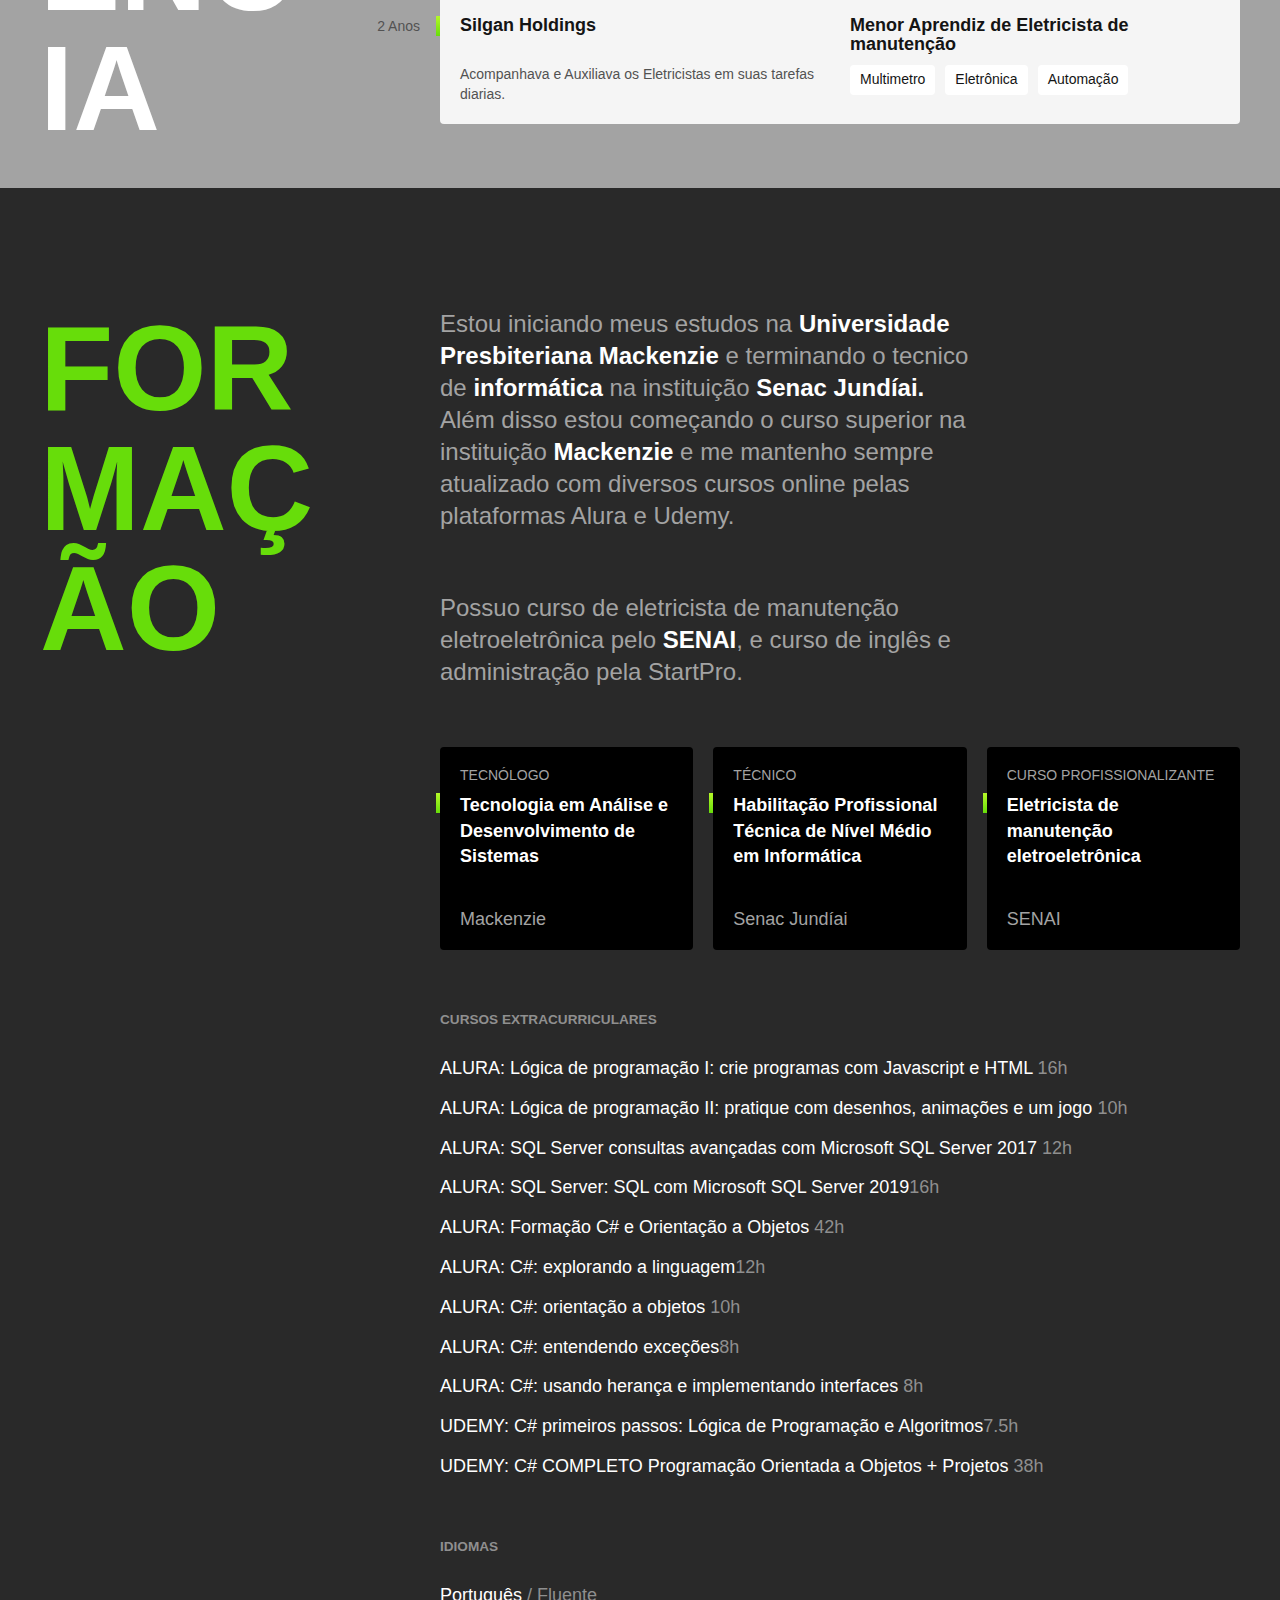
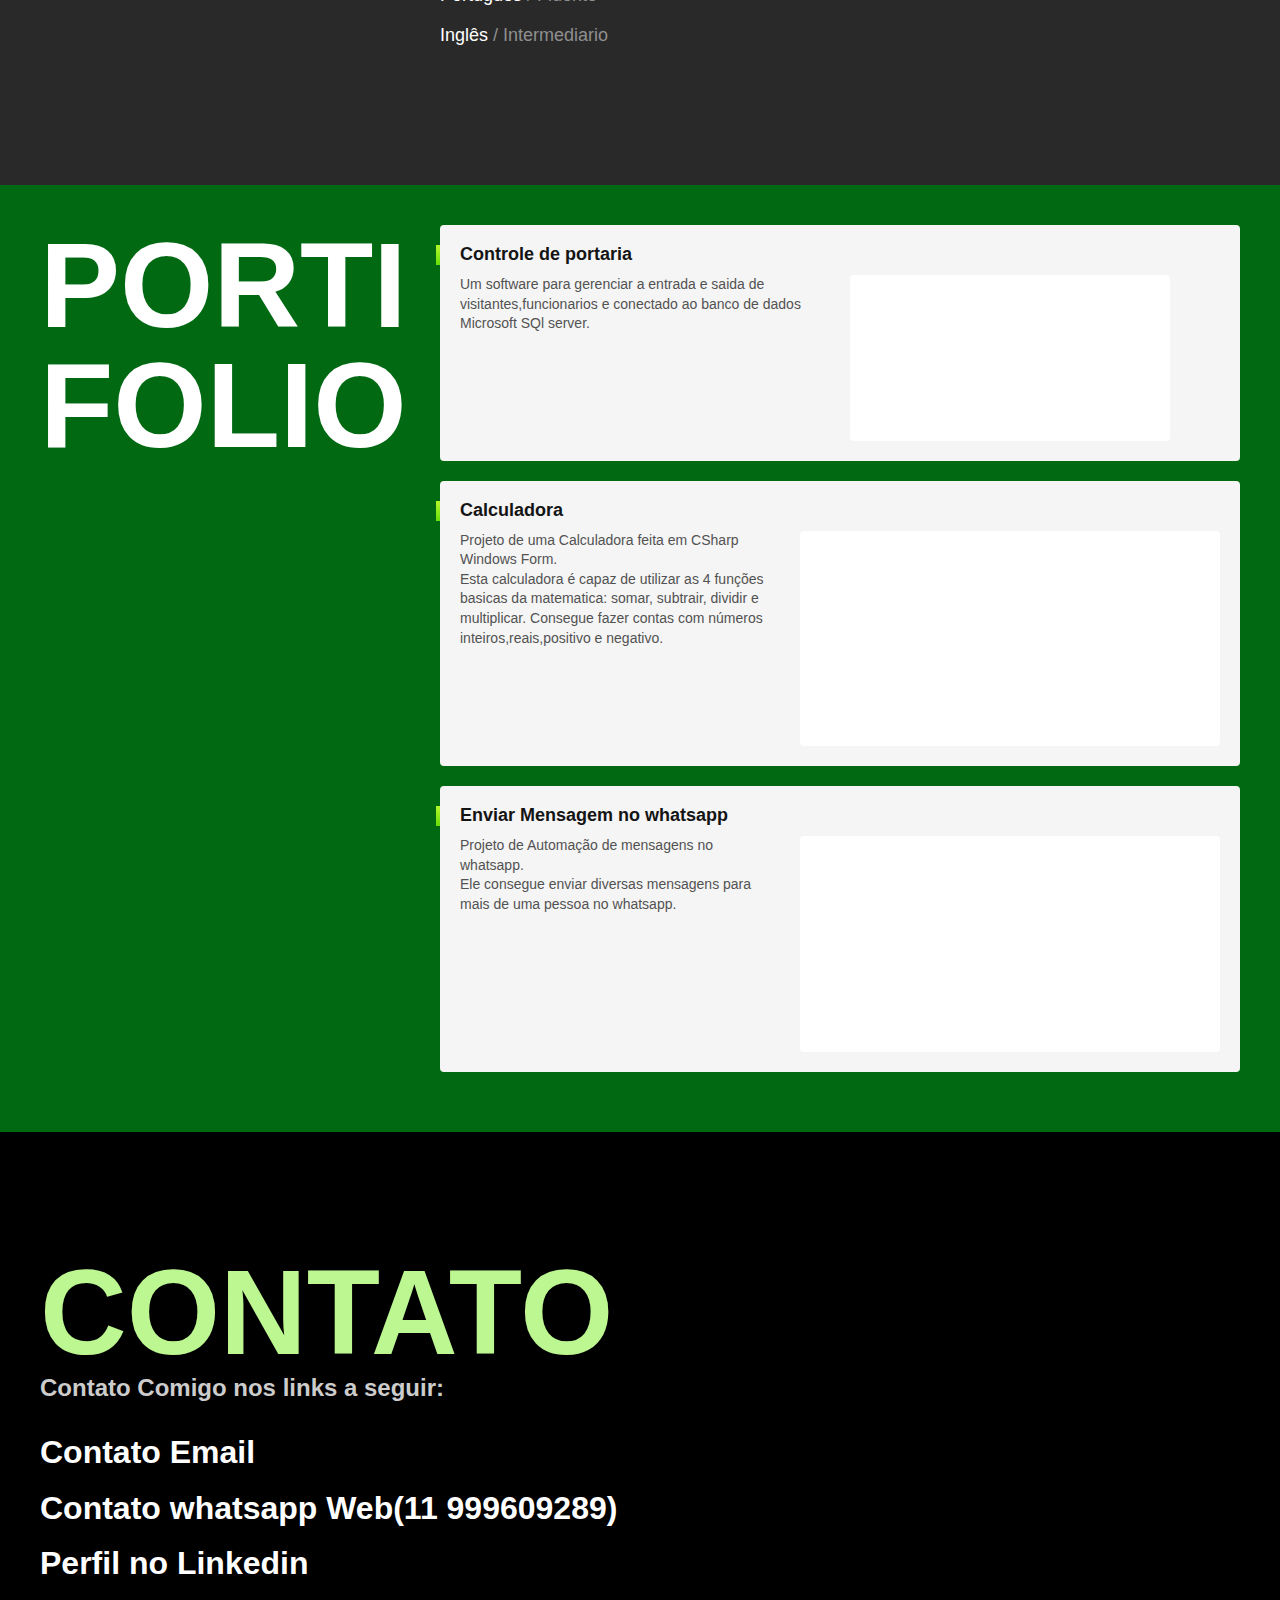
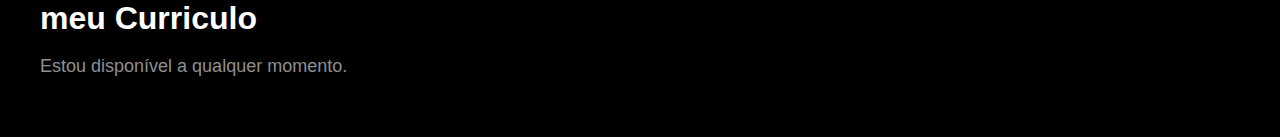
==== commit 94e4e5a9: "Add files via upload" ====
--- a/index.html
+++ b/index.html
@@ -202,7 +202,7 @@
 
   <footer class="footer" id="cont">
     <div class="footer-conteiner">
-      <h2 class="subtitulo">contatos</h2><br>
+      <h2 class="subtitulo">contato</h2><br>
       <p class="footer-txt">
        <strong>Contato Comigo nos links a seguir:</strong><br><br>
       </p><br>
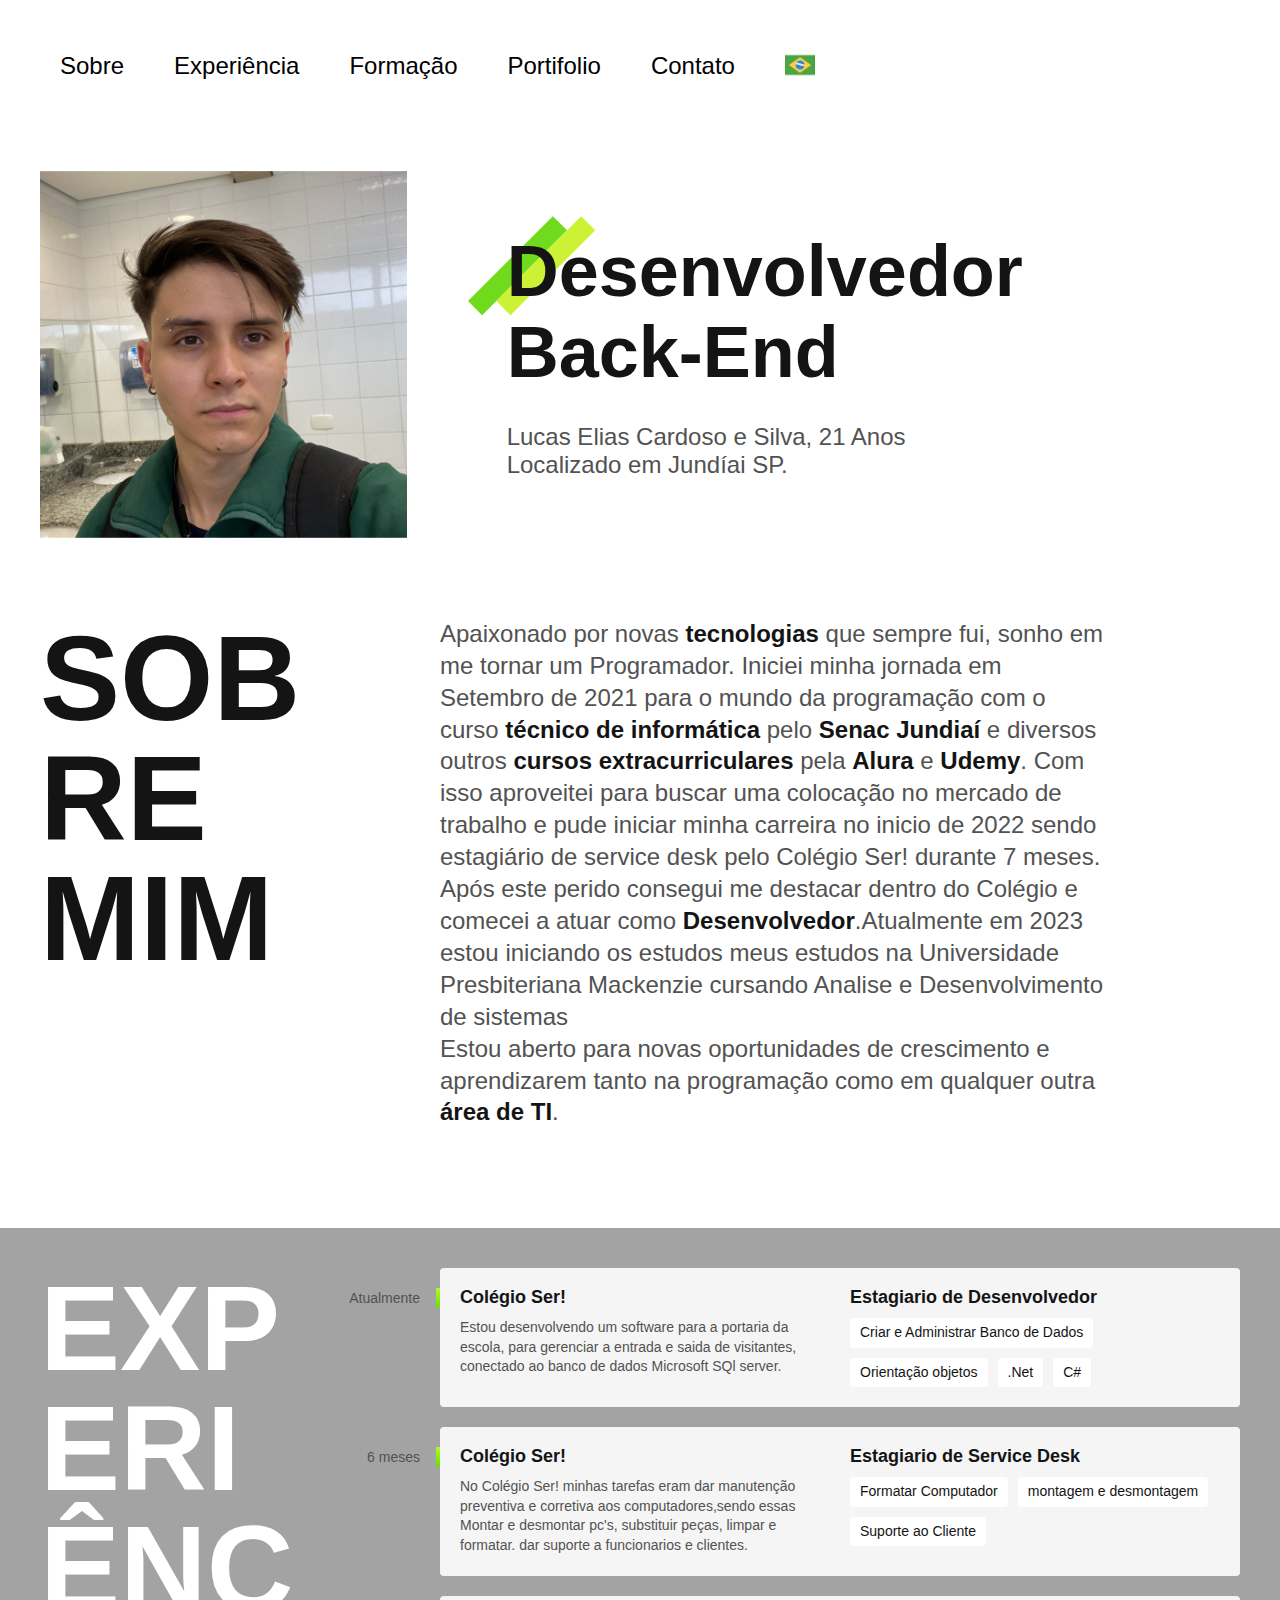
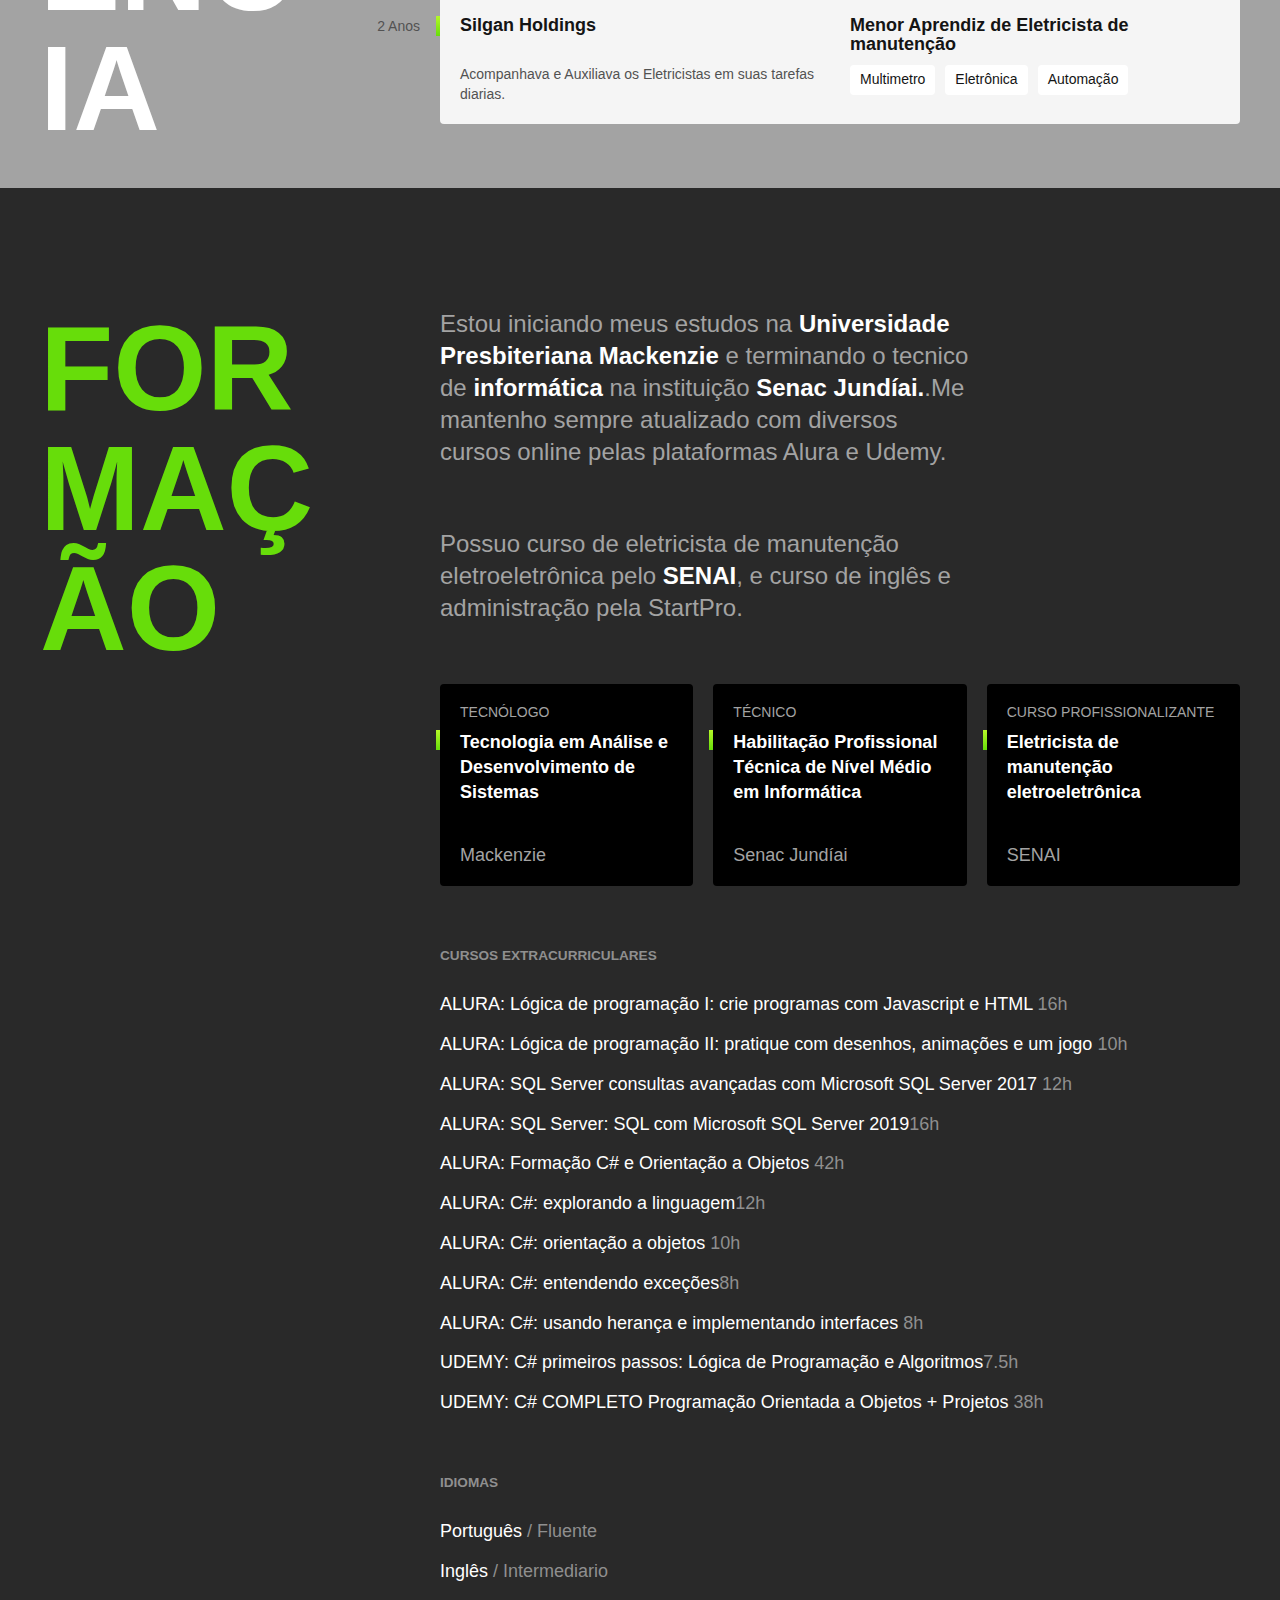
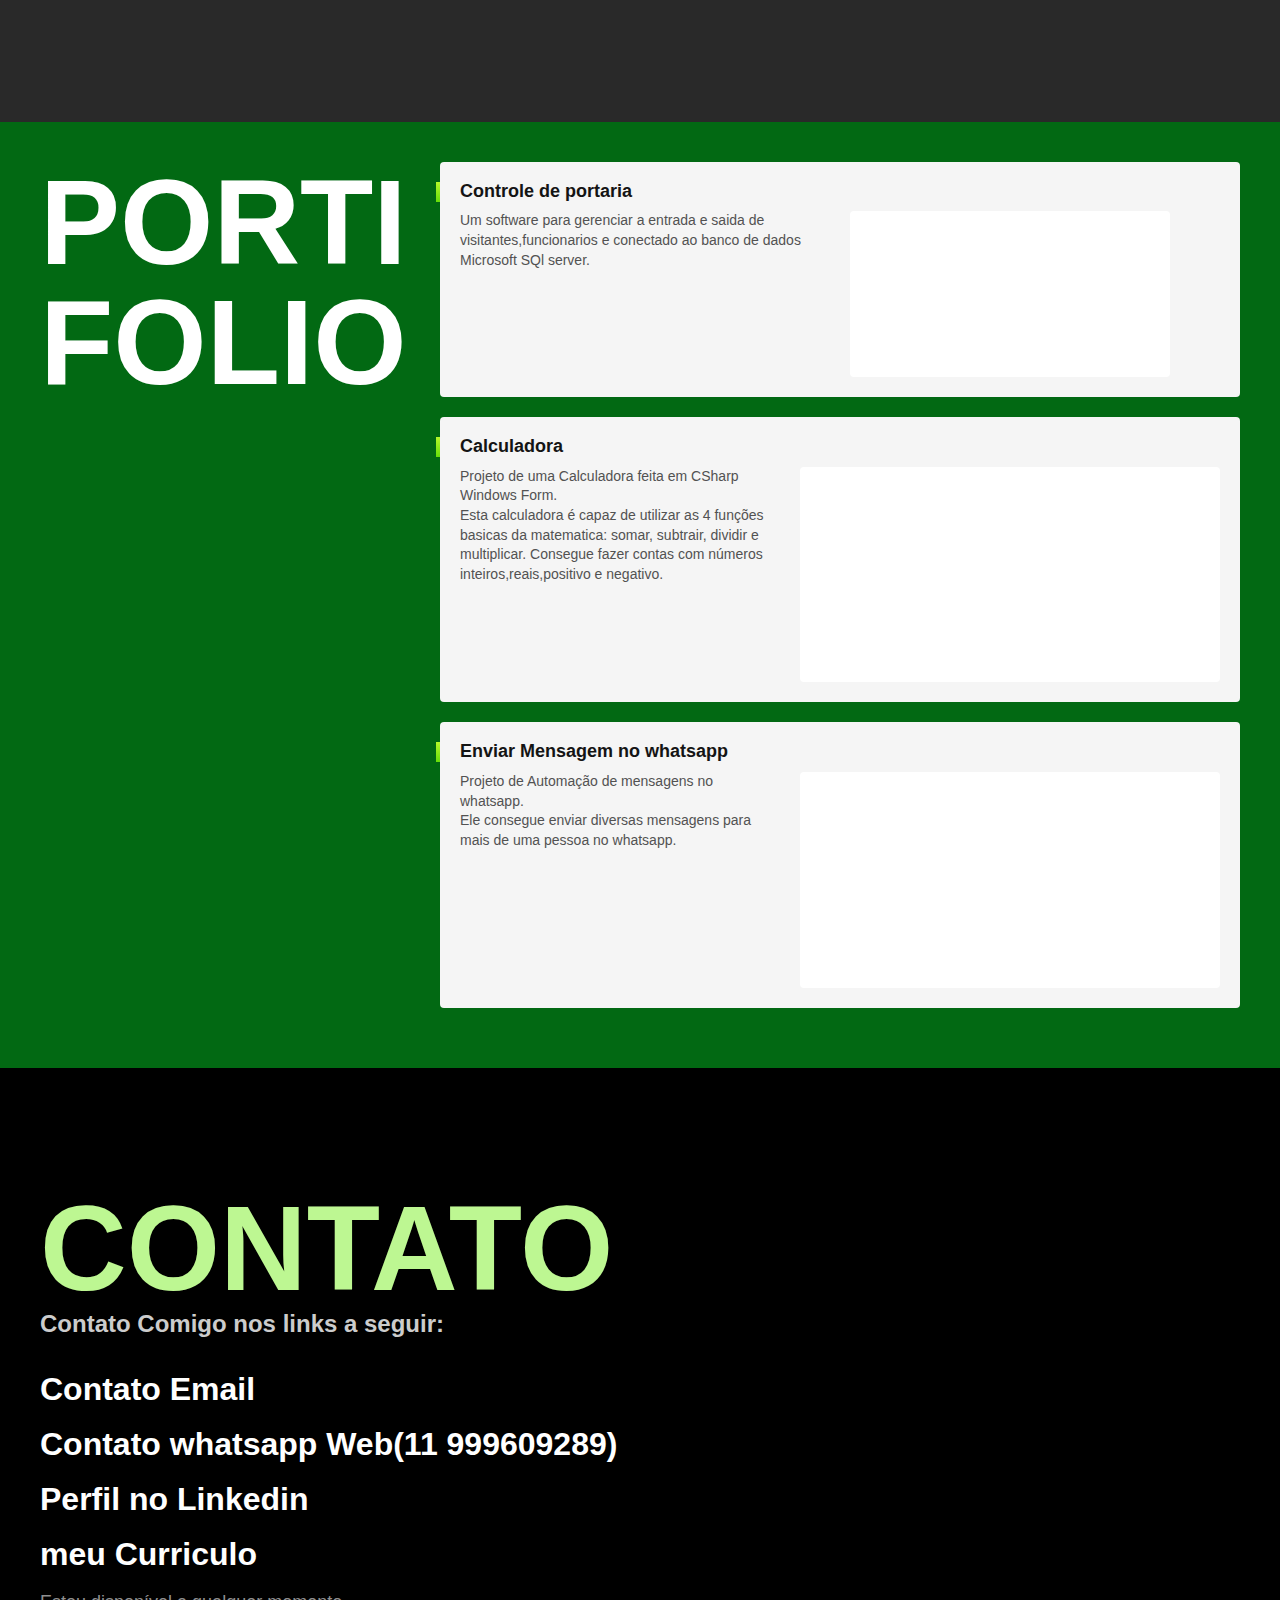
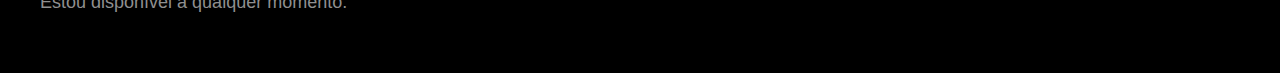
==== commit 0af48138: "Update index.html" ====
--- a/index.html
+++ b/index.html
@@ -19,7 +19,7 @@
         <li><a class="link-titulo" href="#form">Formação</a></li>
         <li><a class="link-titulo" href="#Portifolio">Portifolio</a></li>
         <li><a class="link-titulo" href="#cont">Contato</a></li>
-
+        <li><a class="link-titulo" href="indexINg.html"><img width="30" height="30" src="brasil.png"></img></a></li>
 
       </ul>
     </nav>
@@ -91,7 +91,7 @@
     <div class="form-cont">
       <h2 class="subtitulo" id="form">Formação</h2>
       <div>
-        <p class="form-txt">Estou iniciando meus estudos na <strong>Universidade Presbiteriana Mackenzie</strong> e terminando o tecnico de <strong>informática</strong> na instituição <strong>Senac Jundíai.</strong> Além disso estou começando o curso superior na instituição <strong>Mackenzie</strong> e me mantenho sempre atualizado com diversos cursos online pelas plataformas Alura e Udemy.</p>
+        <p class="form-txt">Estou iniciando meus estudos na <strong>Universidade Presbiteriana Mackenzie</strong> e terminando o tecnico de <strong>informática</strong> na instituição <strong>Senac Jundíai.</strong>.Me mantenho sempre atualizado com diversos cursos online pelas plataformas Alura e Udemy.</p>
         <p class="form-txt">Possuo curso de eletricista de manutenção eletroeletrônica pelo <strong>SENAI</strong>, e curso de inglês e administração pela StartPro.</p>
         <ul class="facul-lista">
             <li class="facul">
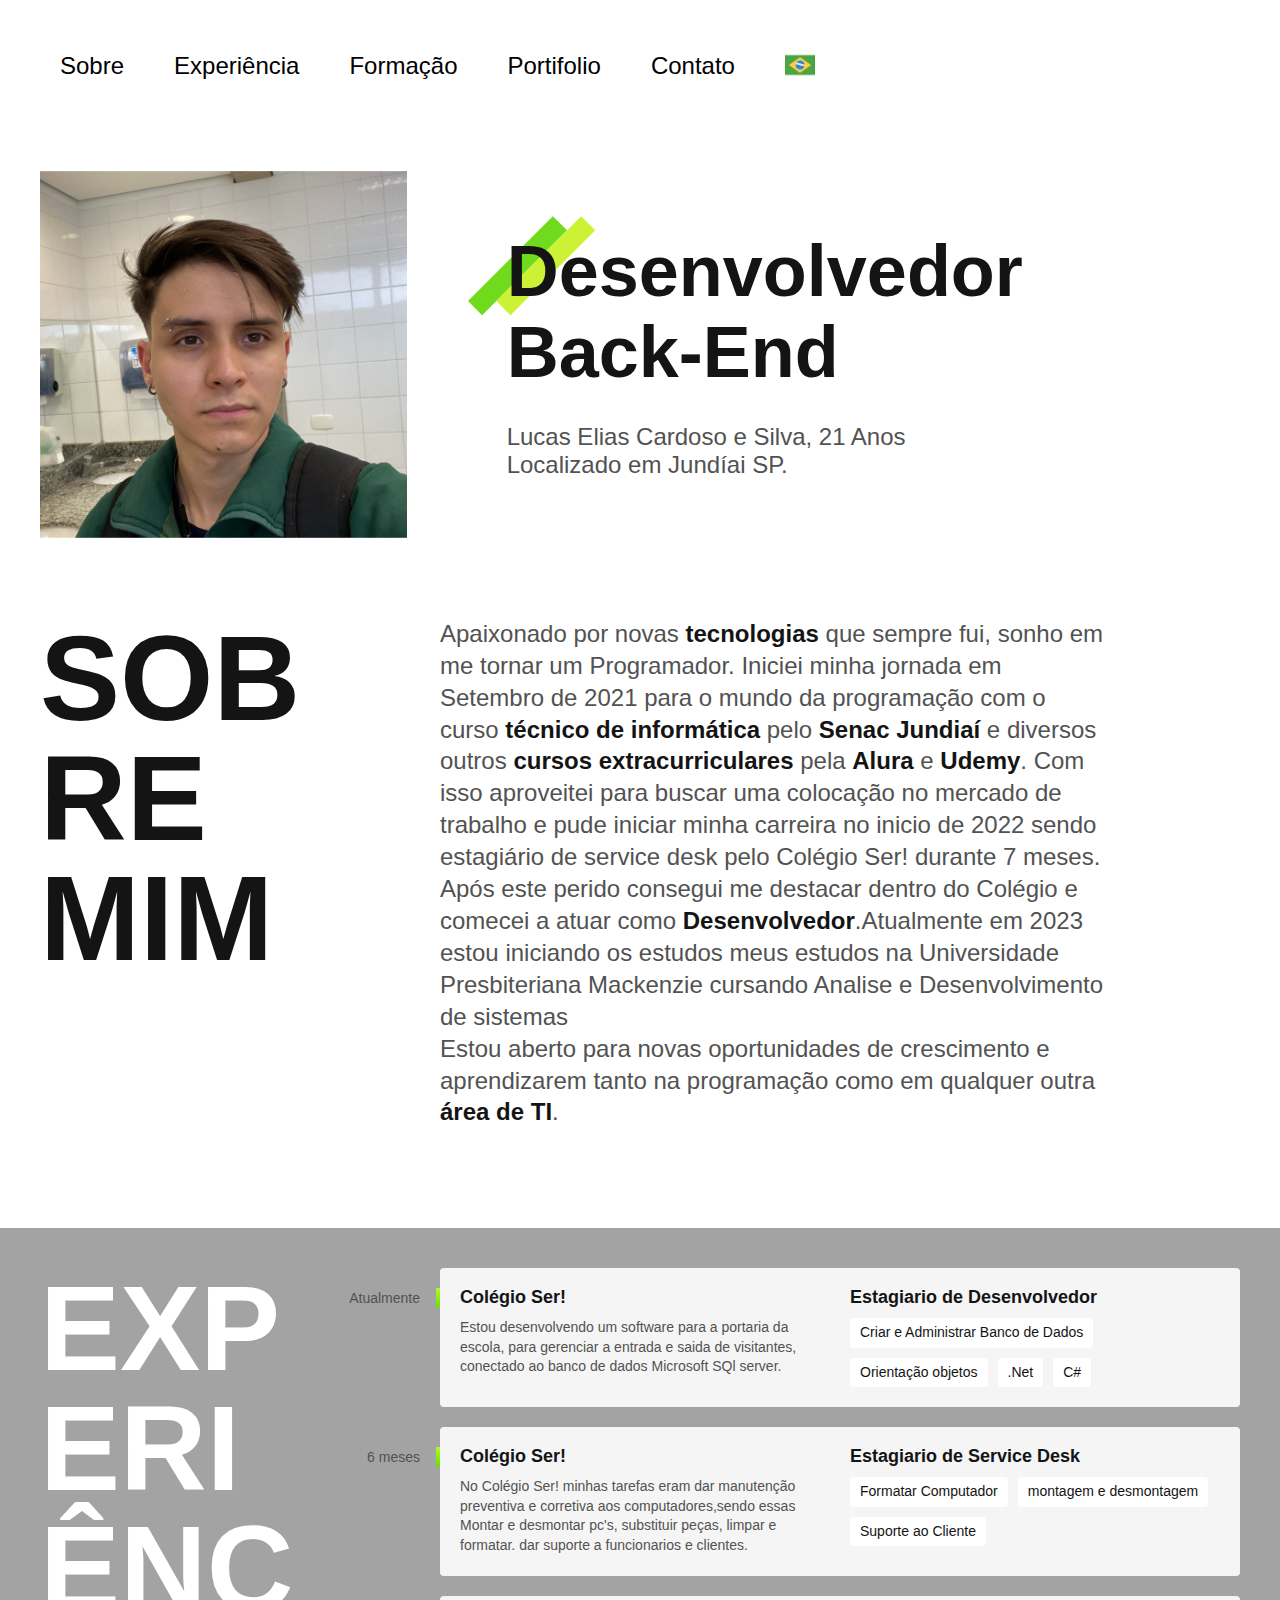
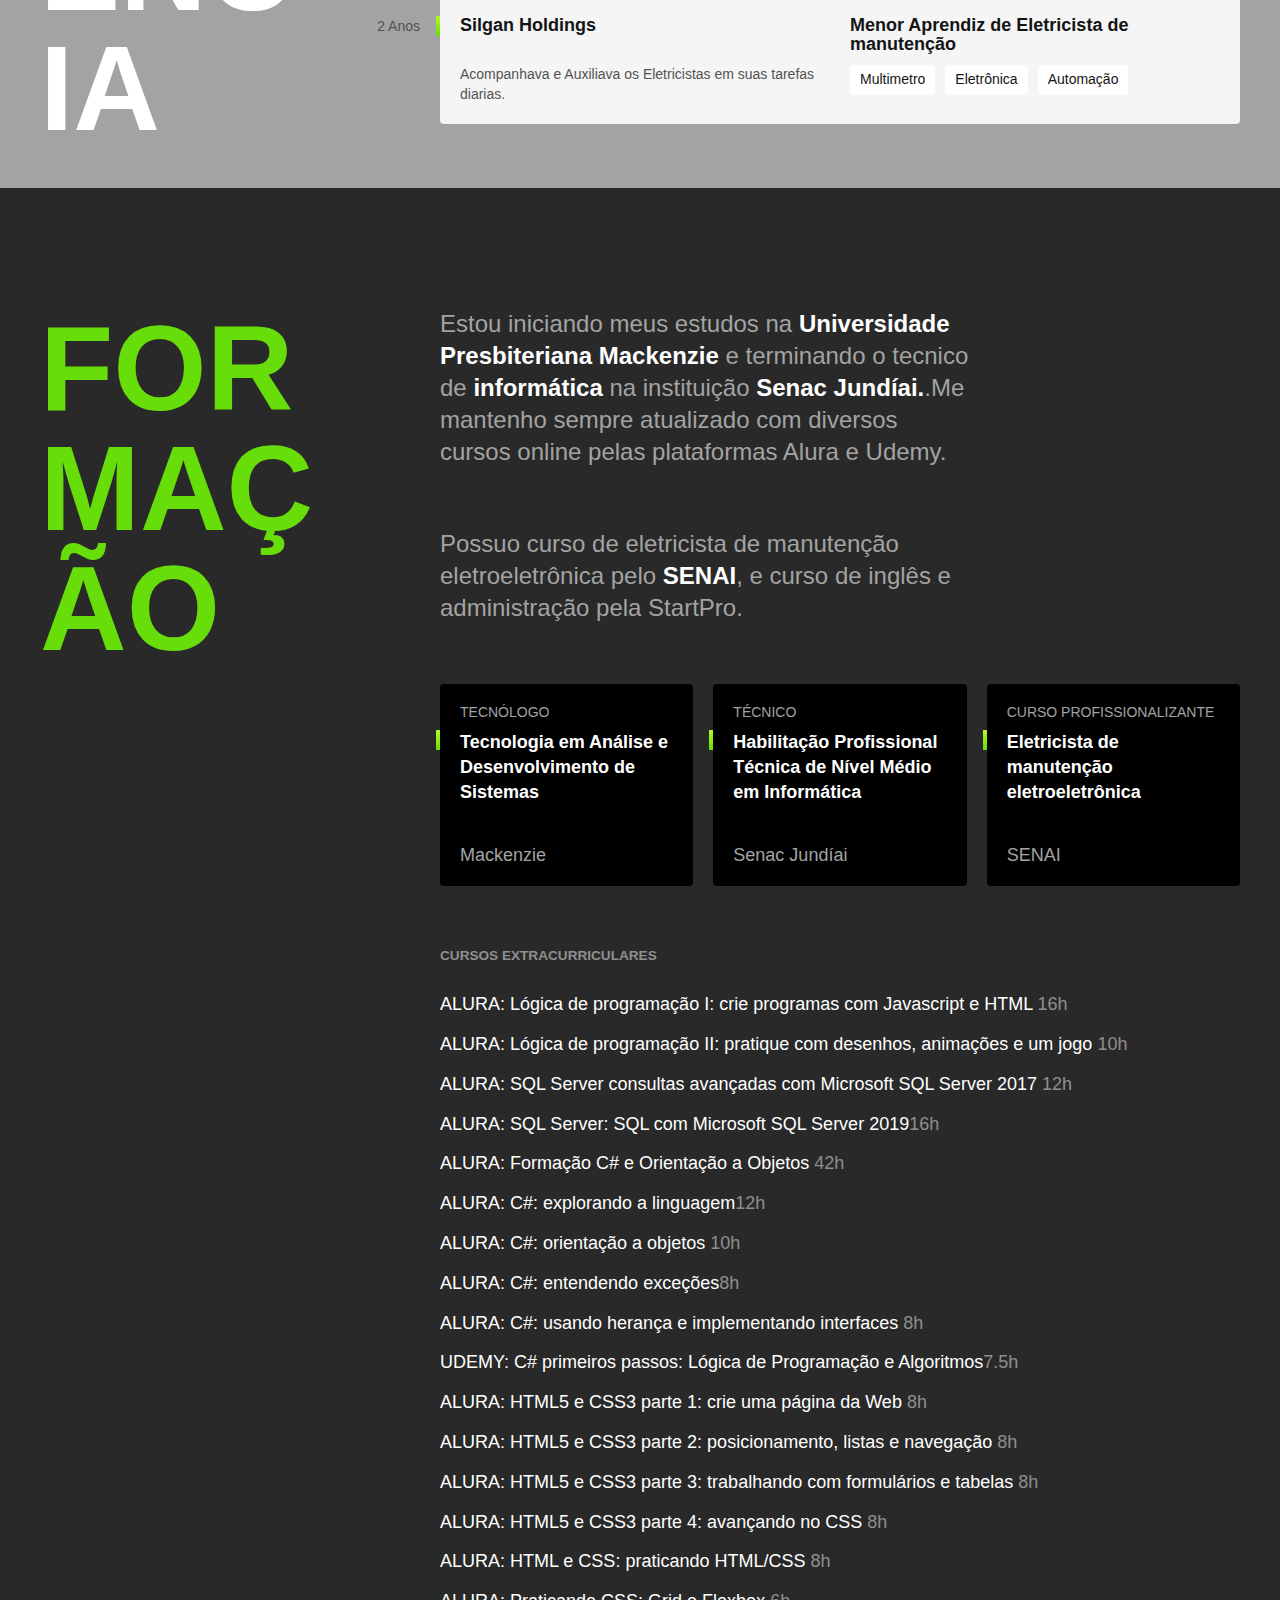
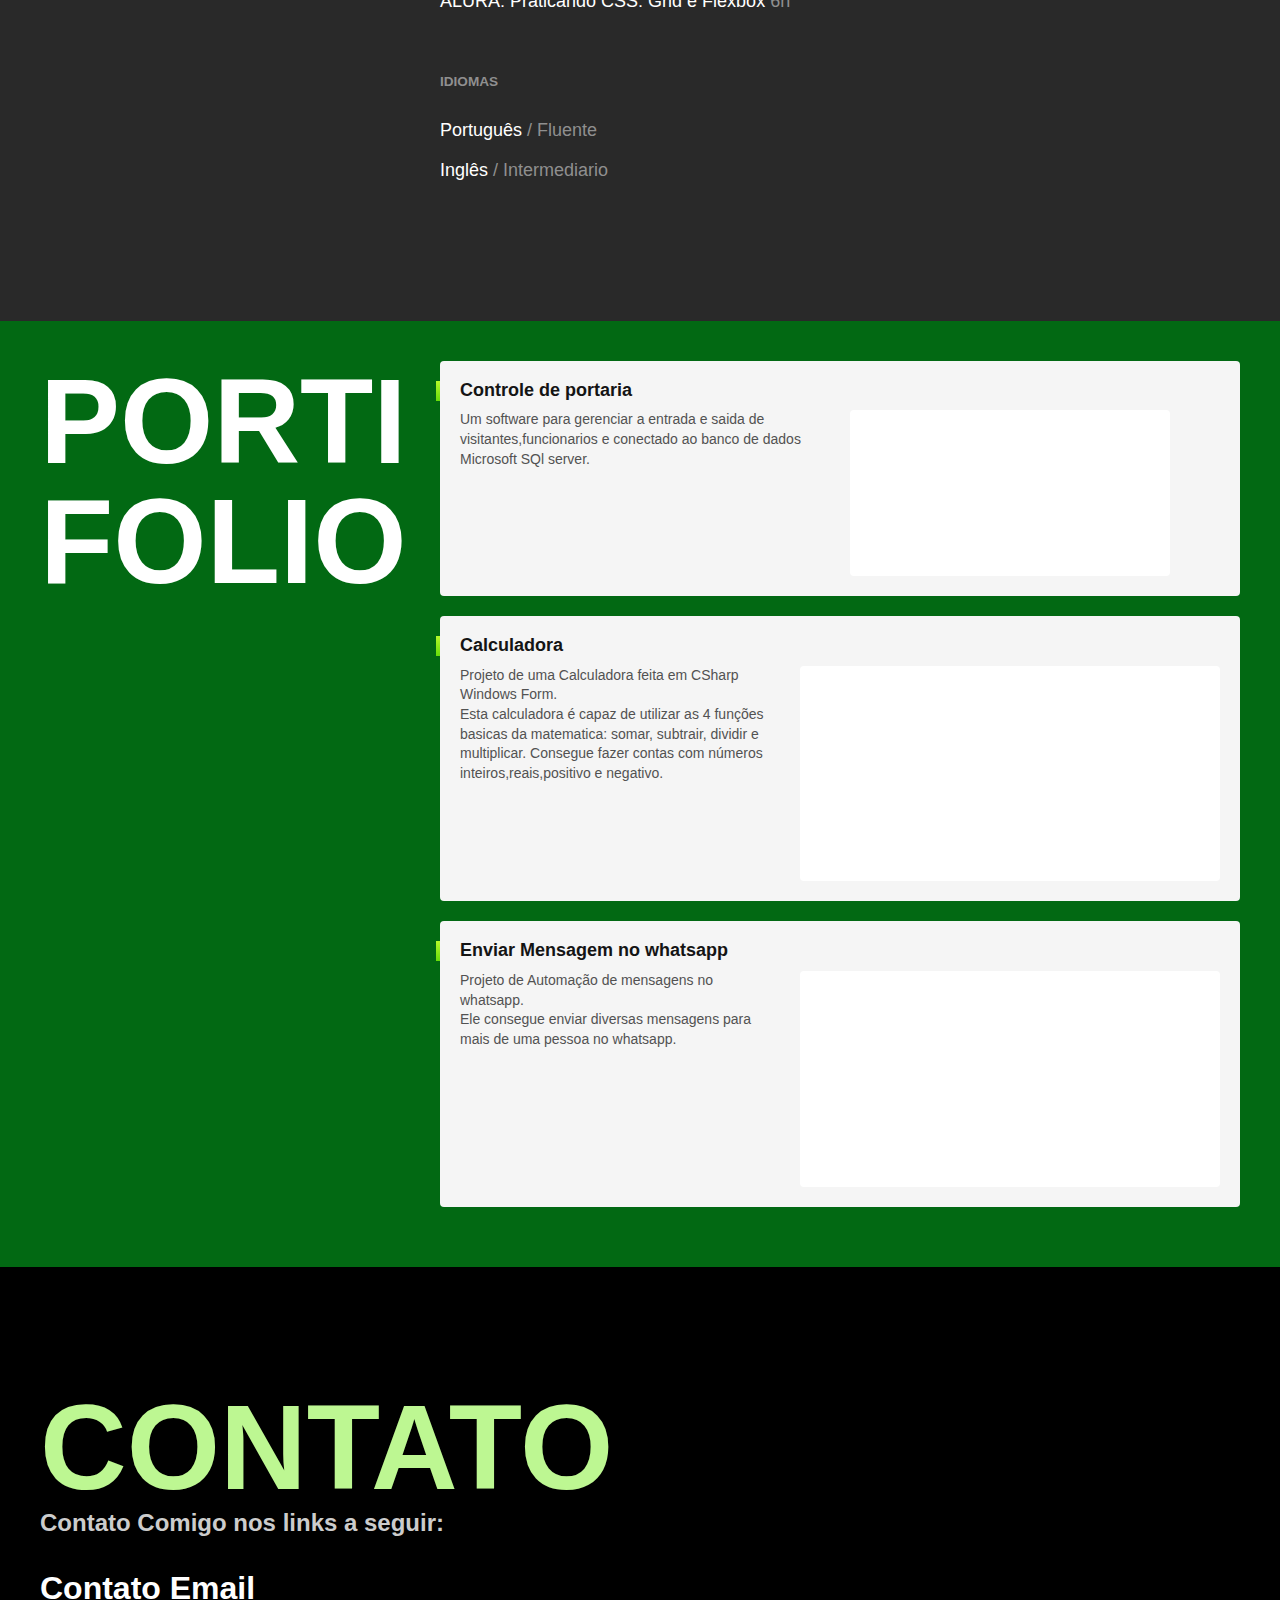
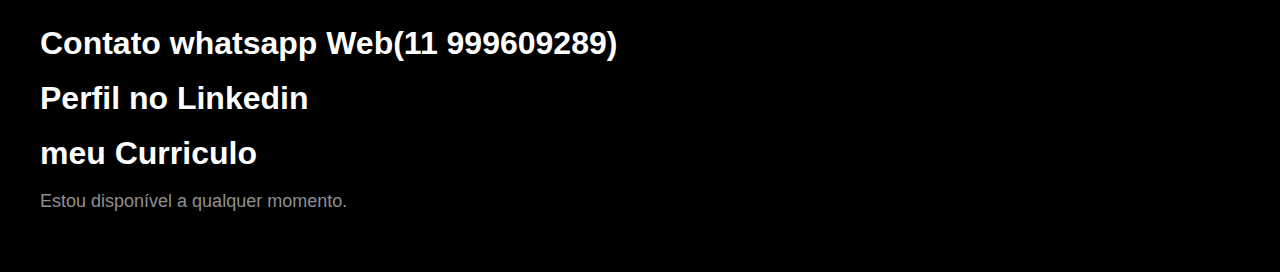
==== commit 72d70ded: "Update index.html" ====
--- a/index.html
+++ b/index.html
@@ -123,7 +123,18 @@
               <li><a class="link-curso" href="https://cursos.alura.com.br/user/lusxcaz/course/c-sharp-entendendo-excecoes/formalCertificate">ALURA: C#: entendendo exceções<span>8h</span></a></li>
               <li><a class="link-curso" href="https://cursos.alura.com.br/user/lusxcaz/course/csharp-heranca-implementando-interfaces/formalCertificate">ALURA: C#: usando herança e implementando interfaces <span>8h</span></a></li>
               <li><a class="link-curso" href="https://www.udemy.com/certificate/UC-8d80348c-877f-4396-a8e7-486c160af70d/">UDEMY: C# primeiros passos: Lógica de Programação e Algoritmos<span>7.5h</span></a></li>
-              <li><a class="link-curso" href="https://www.udemy.com/certificate/UC-b9e4692c-b63b-4581-9a98-23830886a2cc/">UDEMY: C# COMPLETO Programação Orientada a Objetos + Projetos <span>38h</span></a></li>
+              <li><a class="link-curso" href="https://cursos.alura.com.br/user/lusxcaz/course/html5-css3-primeiros-passos/formalCertificate">ALURA: HTML5 e CSS3 parte 1: crie uma página da Web <span>8h</span></a></li>
+              <li><a class="link-curso" href="https://cursos.alura.com.br/user/lusxcaz/course/html5-css3-posicionamento-listas-navegacao/formalCertificate">ALURA: HTML5 e CSS3 parte 2: posicionamento, listas e navegação <span>8h</span></a></li>
+              <li><a class="link-curso" href="https://cursos.alura.com.br/user/lusxcaz/course/html5-css3-formularios-tabelas/formalCertificate">ALURA: HTML5 e CSS3 parte 3: trabalhando com formulários e tabelas <span>8h</span></a></li>
+              <li><a class="link-curso" href="https://cursos.alura.com.br/user/lusxcaz/course/html5-css3-avancando-css/formalCertificate">ALURA: HTML5 e CSS3 parte 4: avançando no CSS <span>8h</span></a></li>
+              <li><a class="link-curso" href="https://cursos.alura.com.br/user/lusxcaz/course/html-css-praticando-html-css/formalCertificate">ALURA: HTML e CSS: praticando HTML/CSS <span>8h</span></a></li>
+              <li><a class="link-curso" href="https://cursos.alura.com.br/user/lusxcaz/course/praticando-css-grid-flexbox/formalCertificate">ALURA: Praticando CSS: Grid e Flexbox <span>6h</span></a></li>
+              
+              
+              
+              
+              
+              
             </ul>
           </div>
           <div class="idiomas">
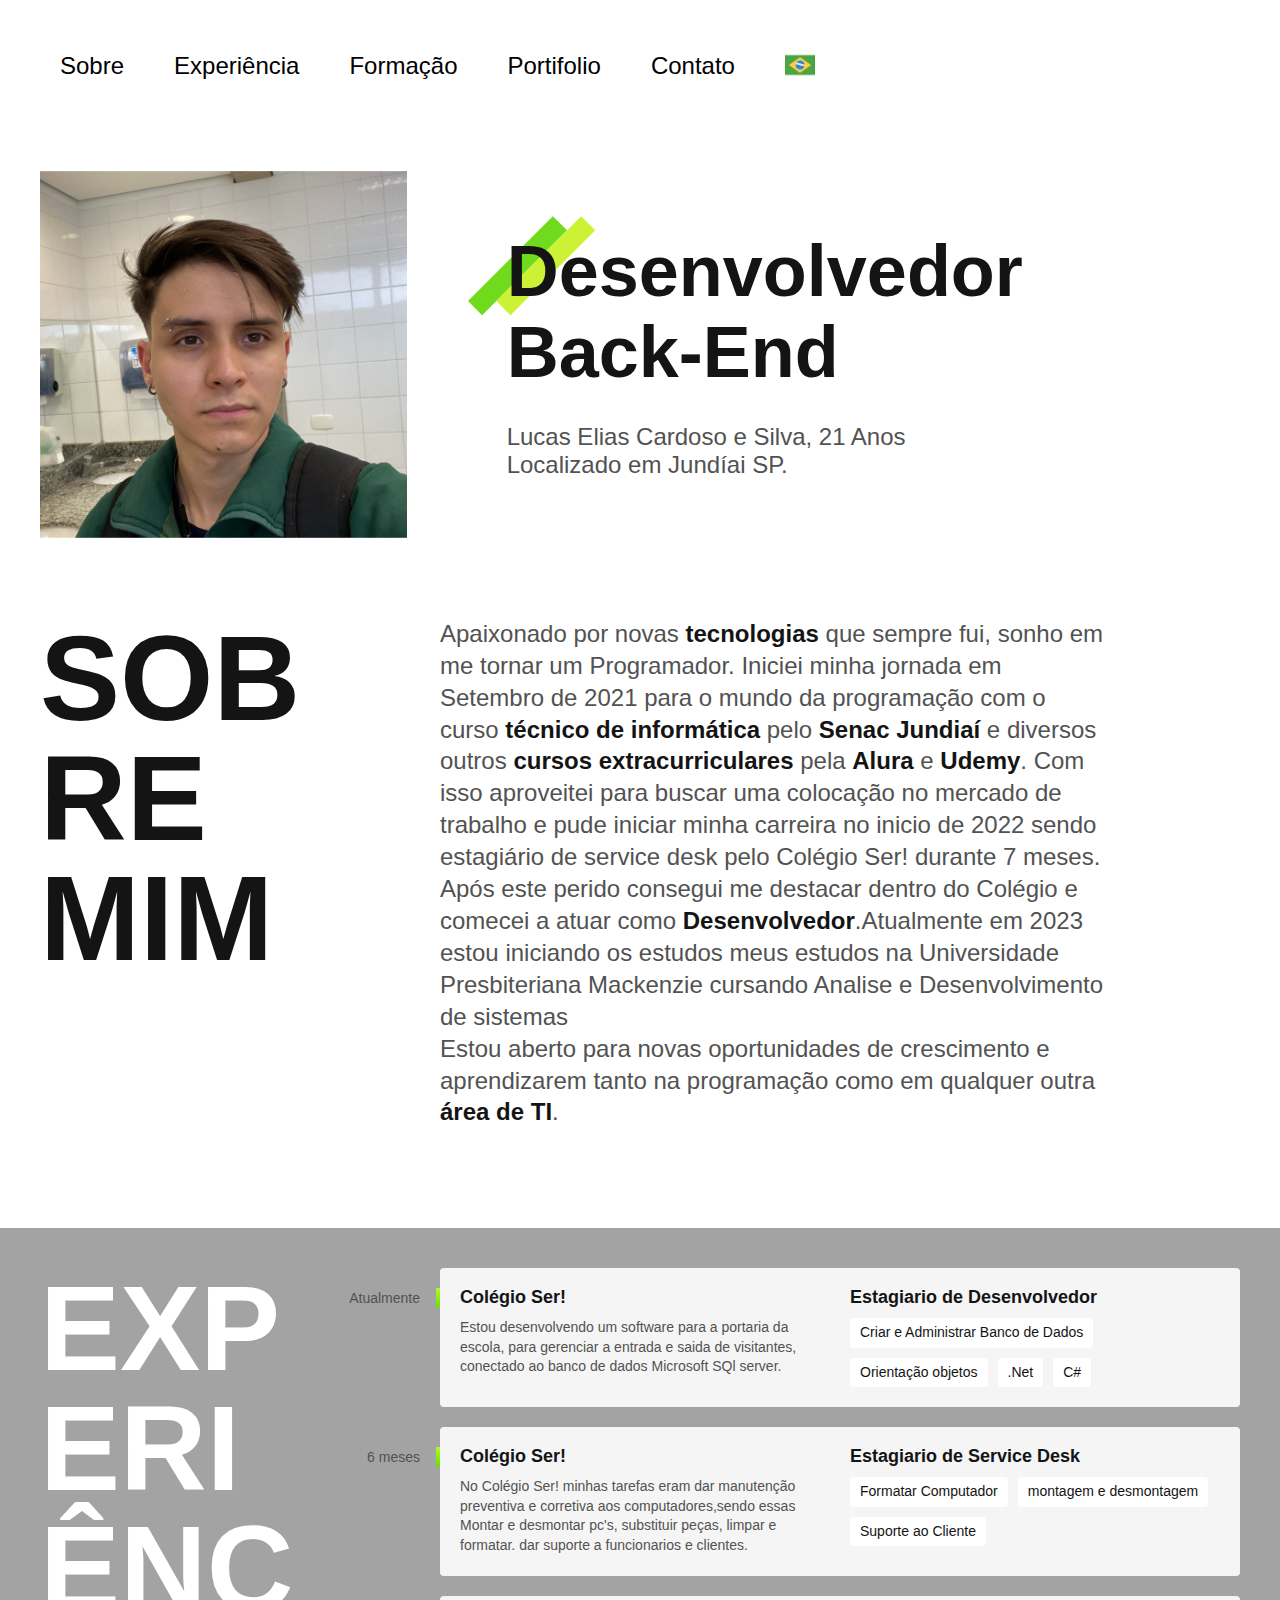
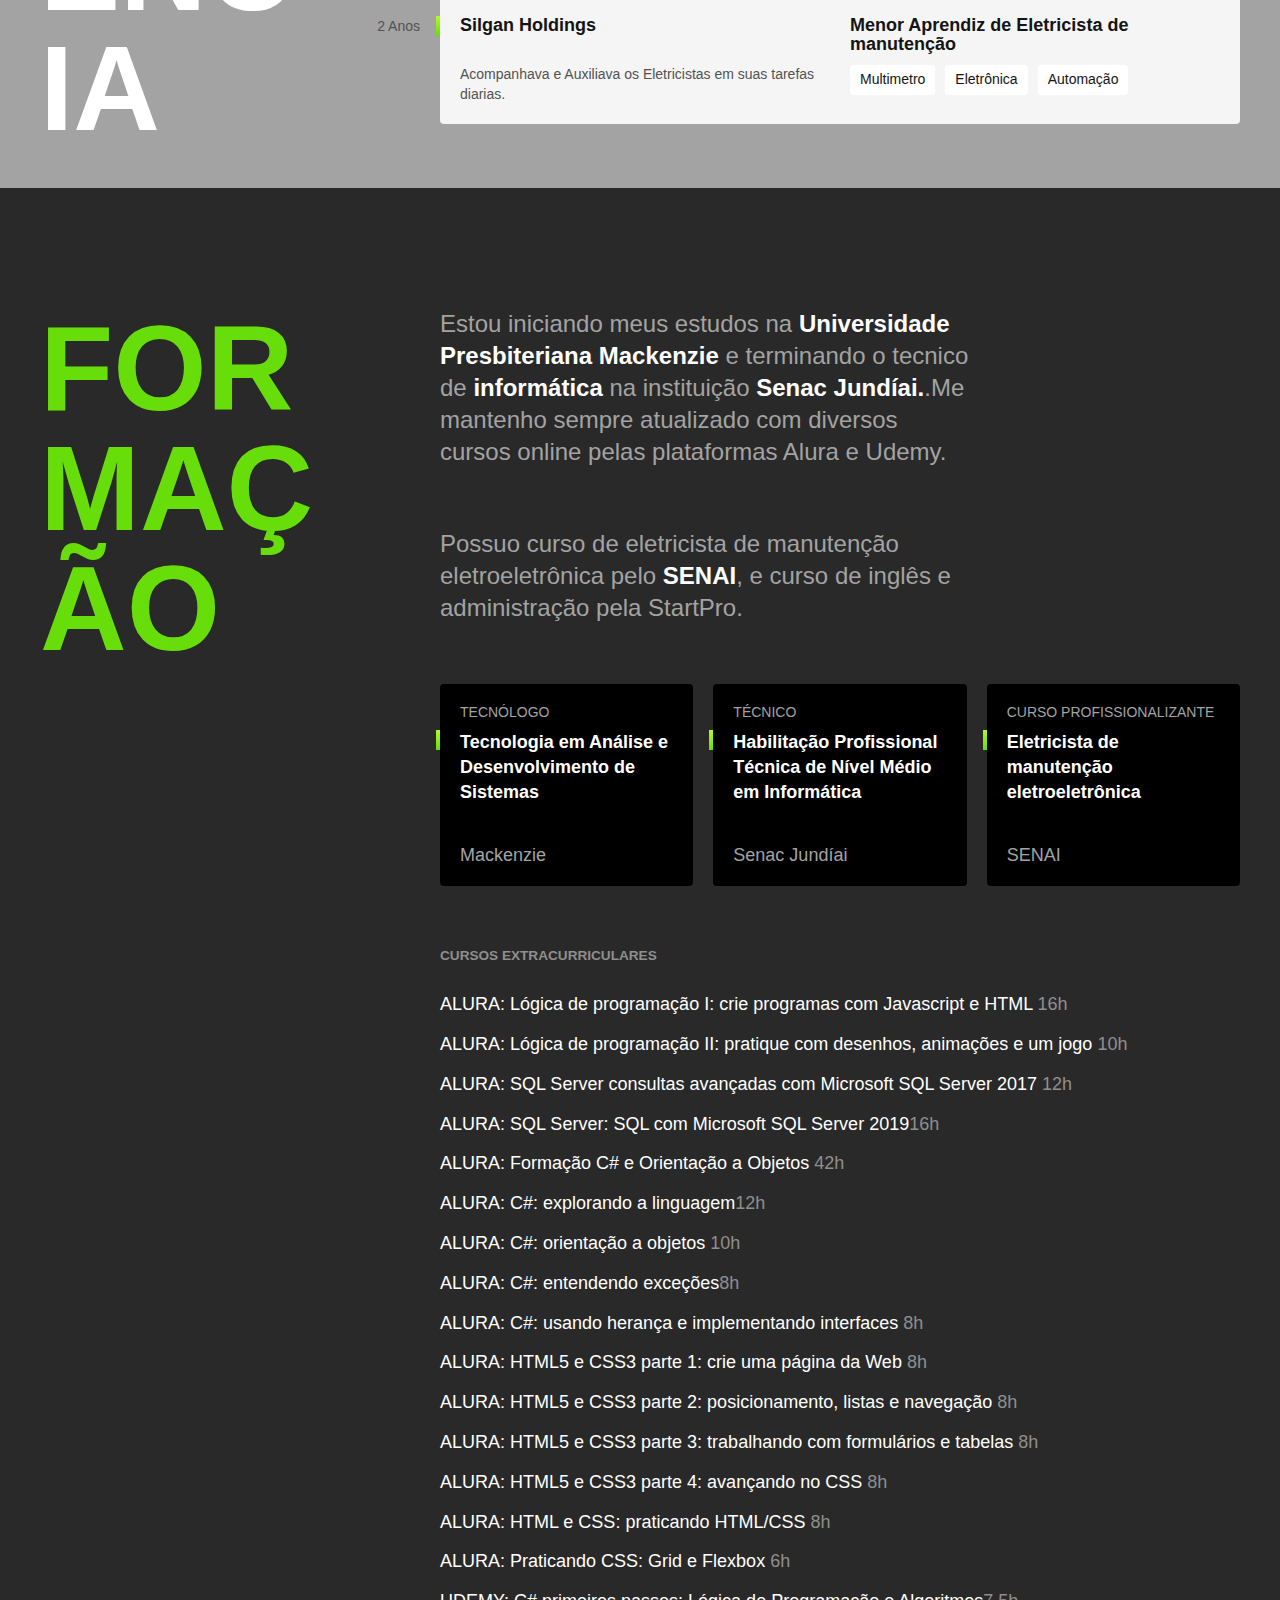
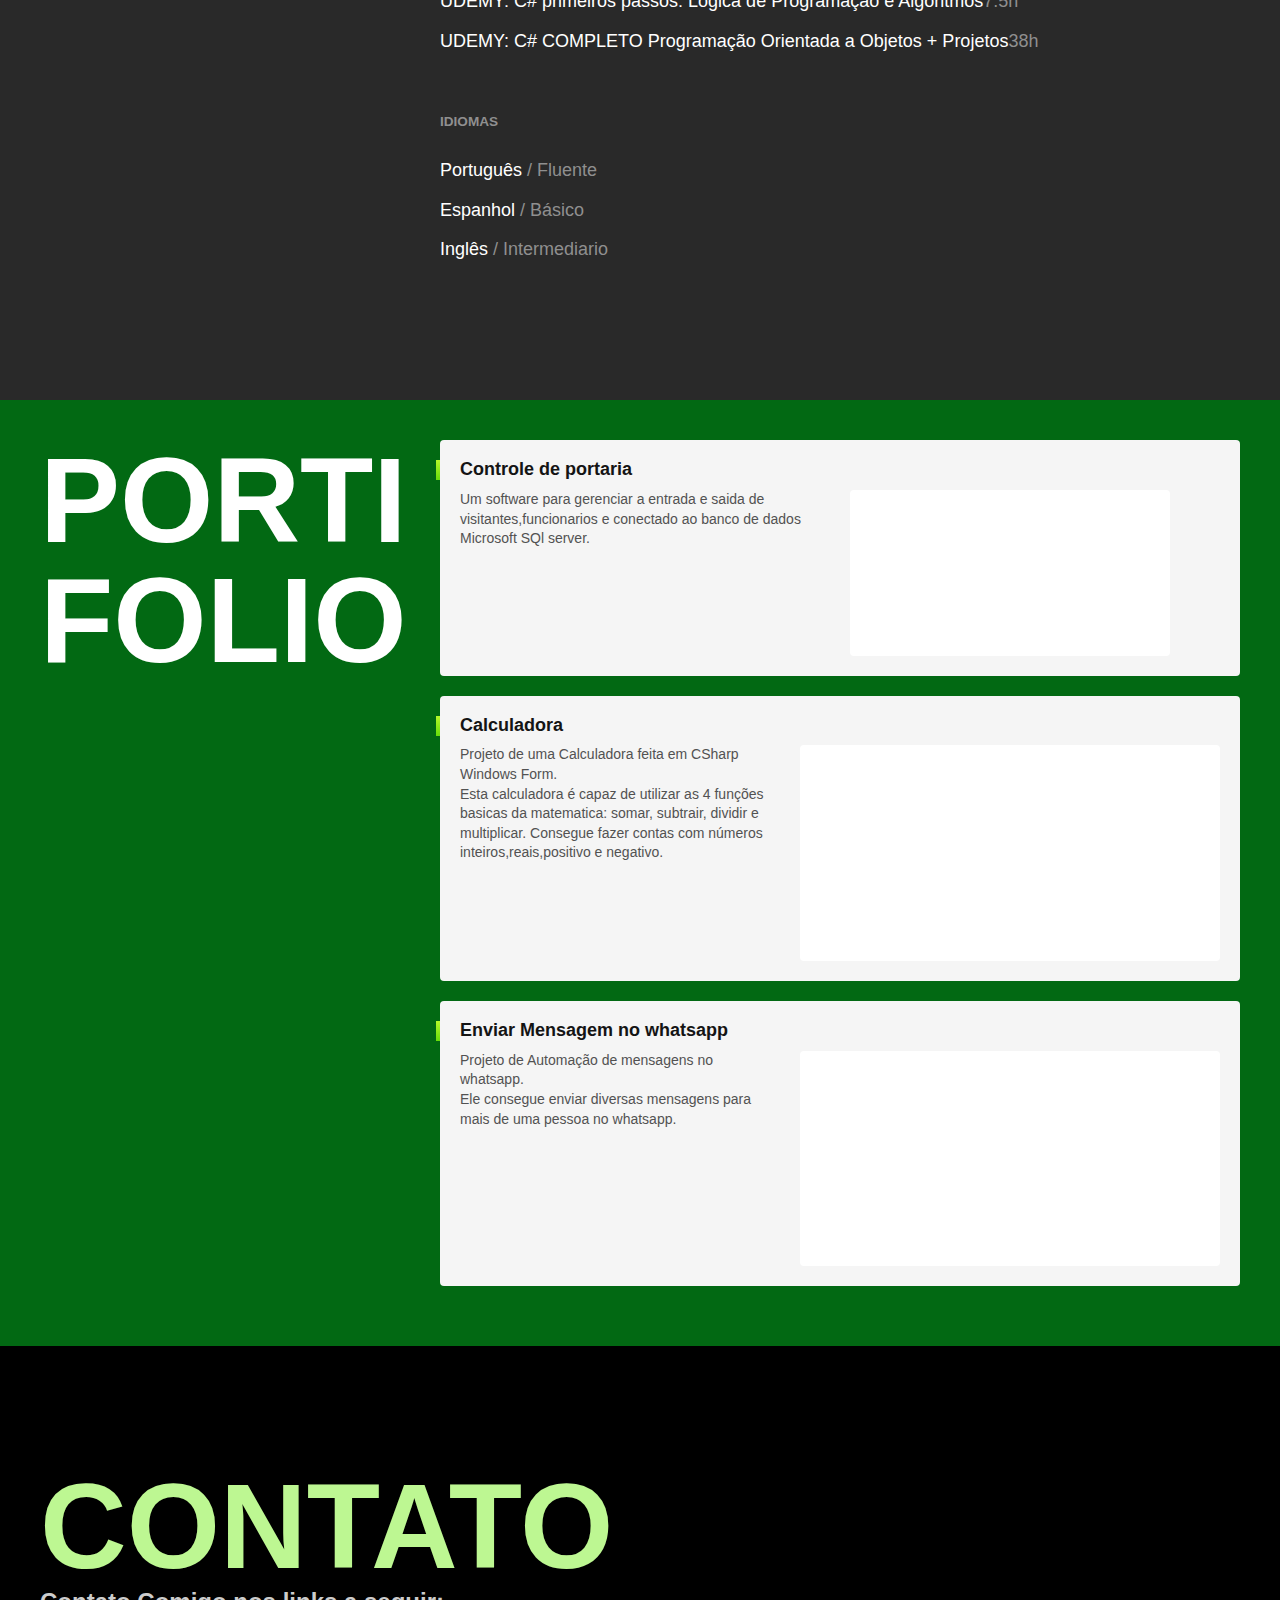
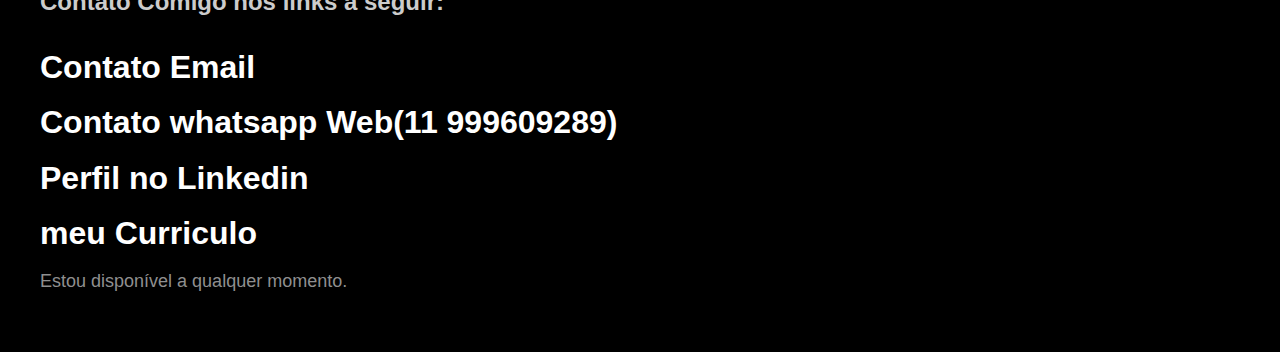
==== commit 3cc2dc2e: "Update index.html" ====
--- a/index.html
+++ b/index.html
@@ -122,13 +122,15 @@
               <li><a class="link-curso" href="https://cursos.alura.com.br/user/lusxcaz/course/csharp-orientacao-objetos/formalCertificate">ALURA: C#: orientação a objetos <span>10h</span></a></li>
               <li><a class="link-curso" href="https://cursos.alura.com.br/user/lusxcaz/course/c-sharp-entendendo-excecoes/formalCertificate">ALURA: C#: entendendo exceções<span>8h</span></a></li>
               <li><a class="link-curso" href="https://cursos.alura.com.br/user/lusxcaz/course/csharp-heranca-implementando-interfaces/formalCertificate">ALURA: C#: usando herança e implementando interfaces <span>8h</span></a></li>
-              <li><a class="link-curso" href="https://www.udemy.com/certificate/UC-8d80348c-877f-4396-a8e7-486c160af70d/">UDEMY: C# primeiros passos: Lógica de Programação e Algoritmos<span>7.5h</span></a></li>
               <li><a class="link-curso" href="https://cursos.alura.com.br/user/lusxcaz/course/html5-css3-primeiros-passos/formalCertificate">ALURA: HTML5 e CSS3 parte 1: crie uma página da Web <span>8h</span></a></li>
               <li><a class="link-curso" href="https://cursos.alura.com.br/user/lusxcaz/course/html5-css3-posicionamento-listas-navegacao/formalCertificate">ALURA: HTML5 e CSS3 parte 2: posicionamento, listas e navegação <span>8h</span></a></li>
               <li><a class="link-curso" href="https://cursos.alura.com.br/user/lusxcaz/course/html5-css3-formularios-tabelas/formalCertificate">ALURA: HTML5 e CSS3 parte 3: trabalhando com formulários e tabelas <span>8h</span></a></li>
               <li><a class="link-curso" href="https://cursos.alura.com.br/user/lusxcaz/course/html5-css3-avancando-css/formalCertificate">ALURA: HTML5 e CSS3 parte 4: avançando no CSS <span>8h</span></a></li>
               <li><a class="link-curso" href="https://cursos.alura.com.br/user/lusxcaz/course/html-css-praticando-html-css/formalCertificate">ALURA: HTML e CSS: praticando HTML/CSS <span>8h</span></a></li>
               <li><a class="link-curso" href="https://cursos.alura.com.br/user/lusxcaz/course/praticando-css-grid-flexbox/formalCertificate">ALURA: Praticando CSS: Grid e Flexbox <span>6h</span></a></li>
+              <li><a class="link-curso" href="https://www.udemy.com/certificate/UC-8d80348c-877f-4396-a8e7-486c160af70d/">UDEMY: C# primeiros passos: Lógica de Programação e Algoritmos<span>7.5h</span></a></li>
+              <li><a class="link-curso" href="https://www.udemy.com/certificate/UC-b9e4692c-b63b-4581-9a98-23830886a2cc/">UDEMY: C# COMPLETO Programação Orientada a Objetos + Projetos<span>38h</span></a></li>
+
               
               
               
@@ -141,6 +143,7 @@
             <h3>Idiomas</h3>
             <ul>
               <li>Português <span>/ Fluente</span></li>
+              <li>Espanhol <span>/ Básico</span></li>
               <li>Inglês <span>/ Intermediario</span></li>
             </ul>
           </div>
